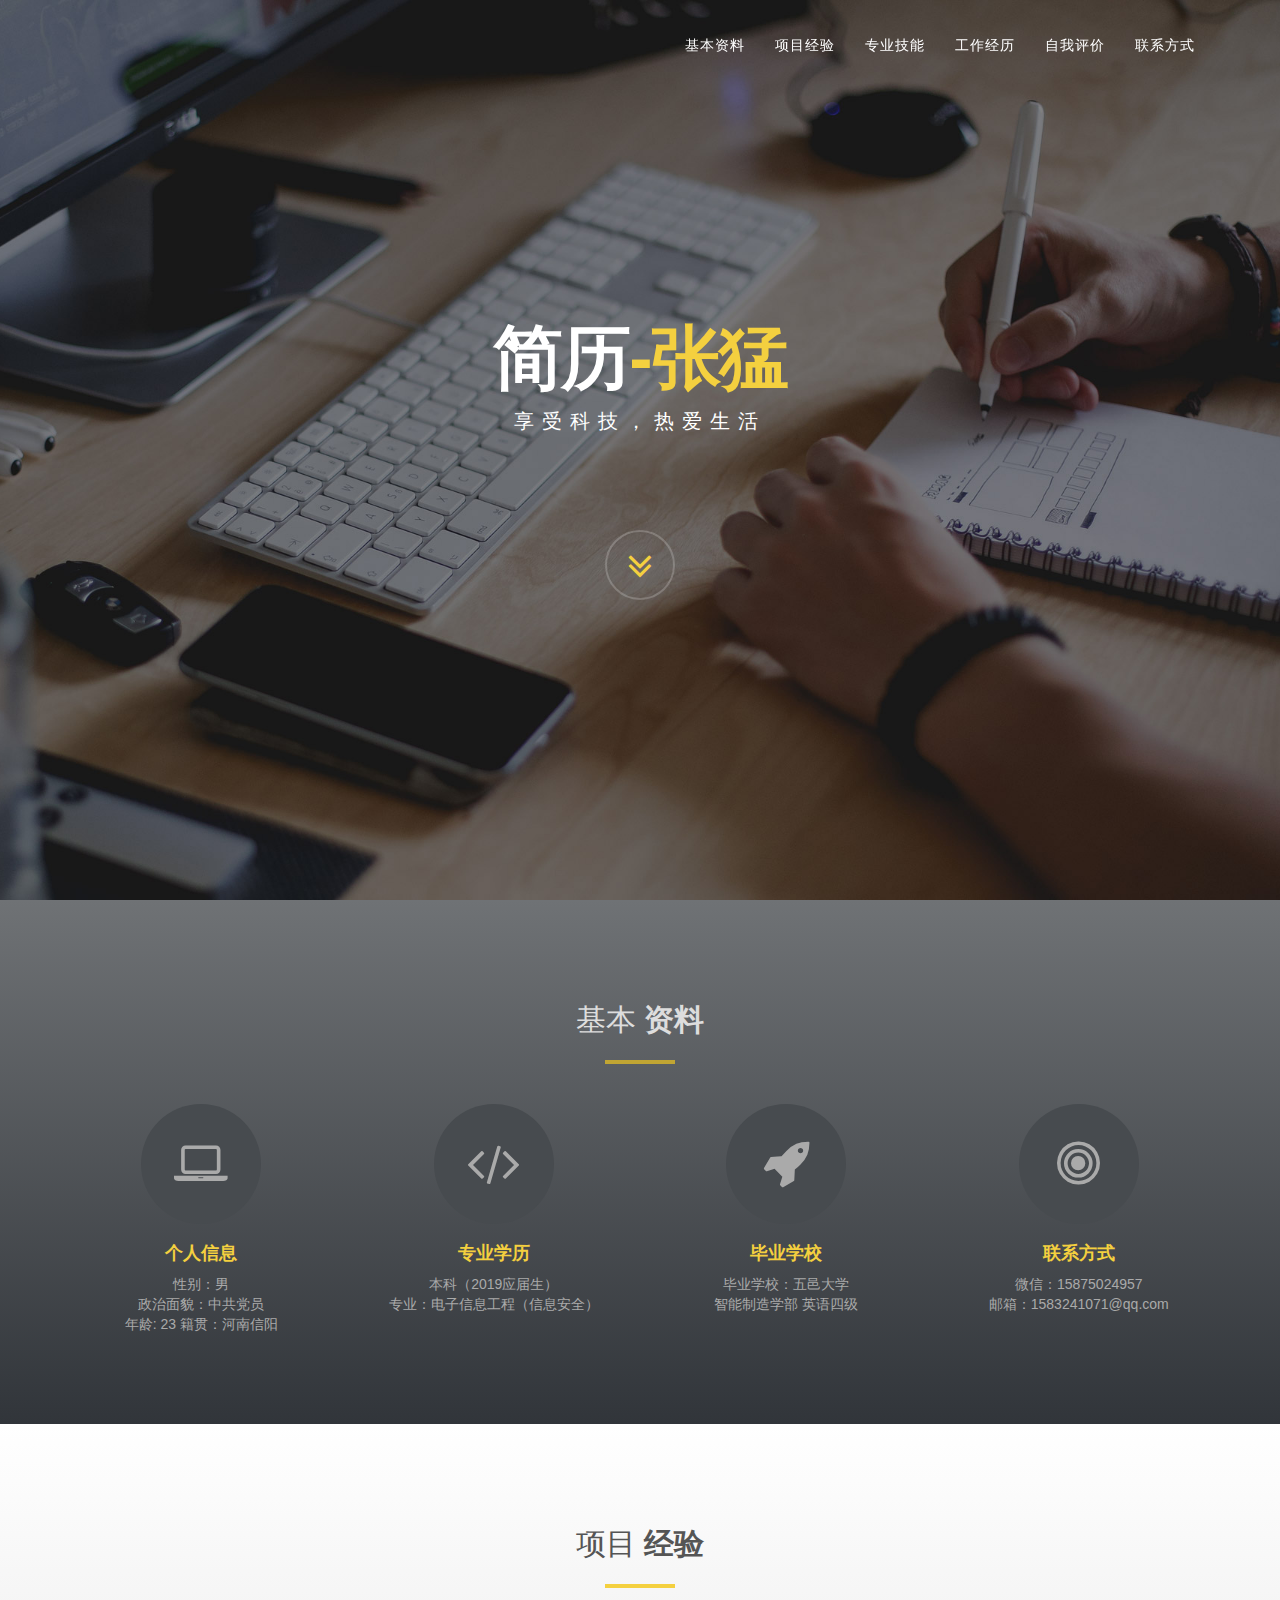
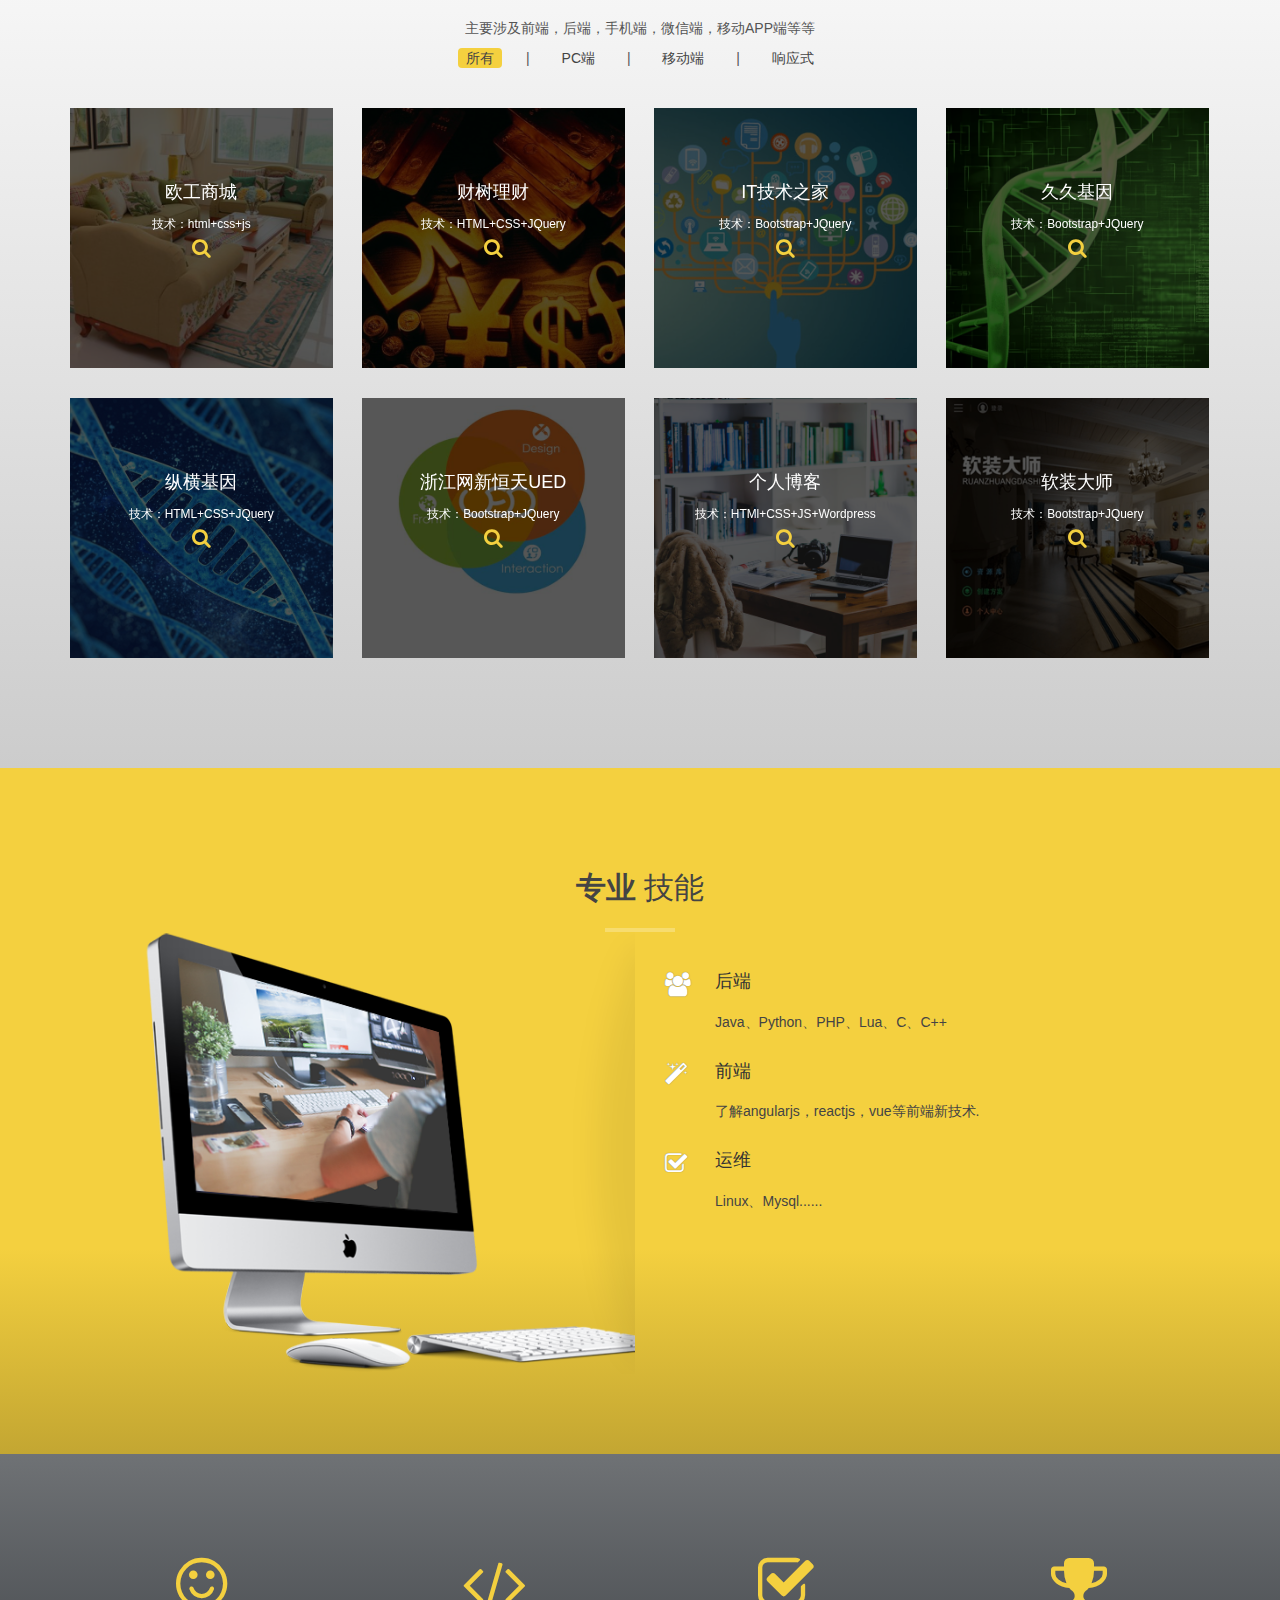
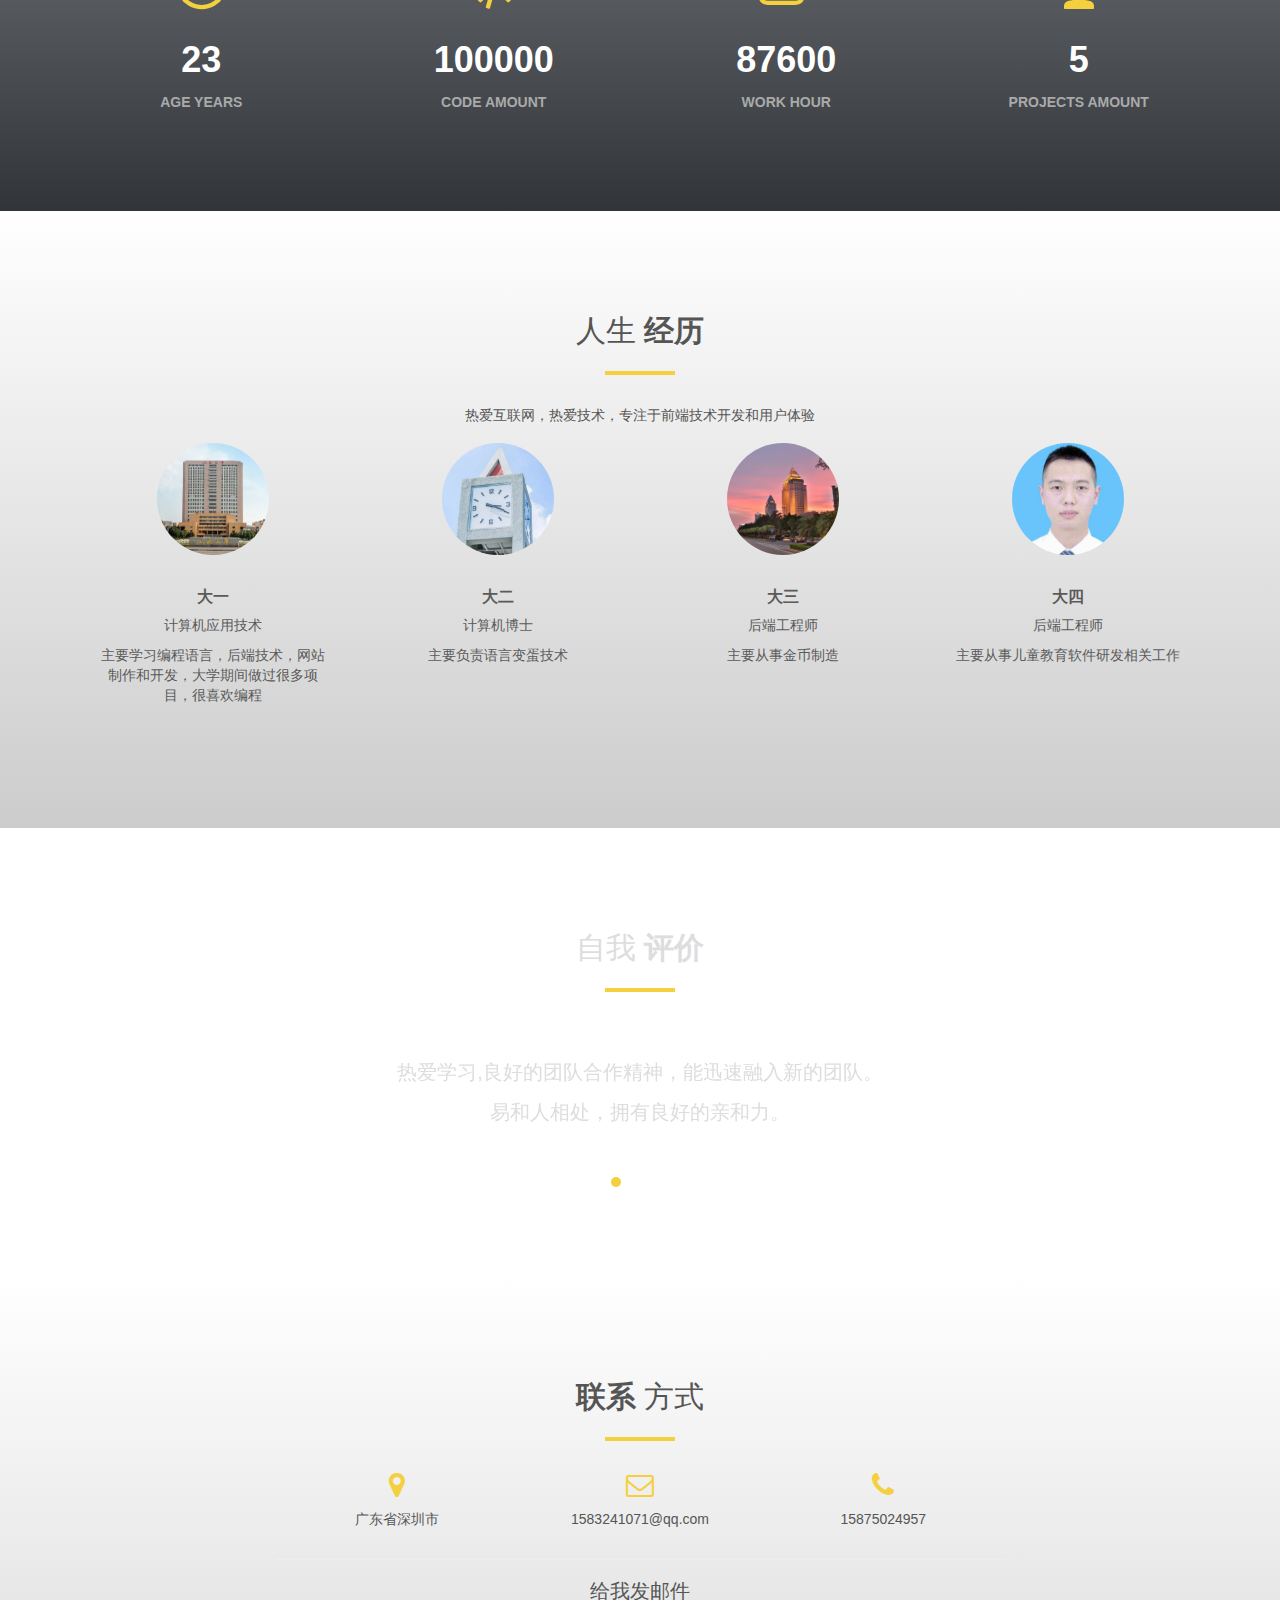
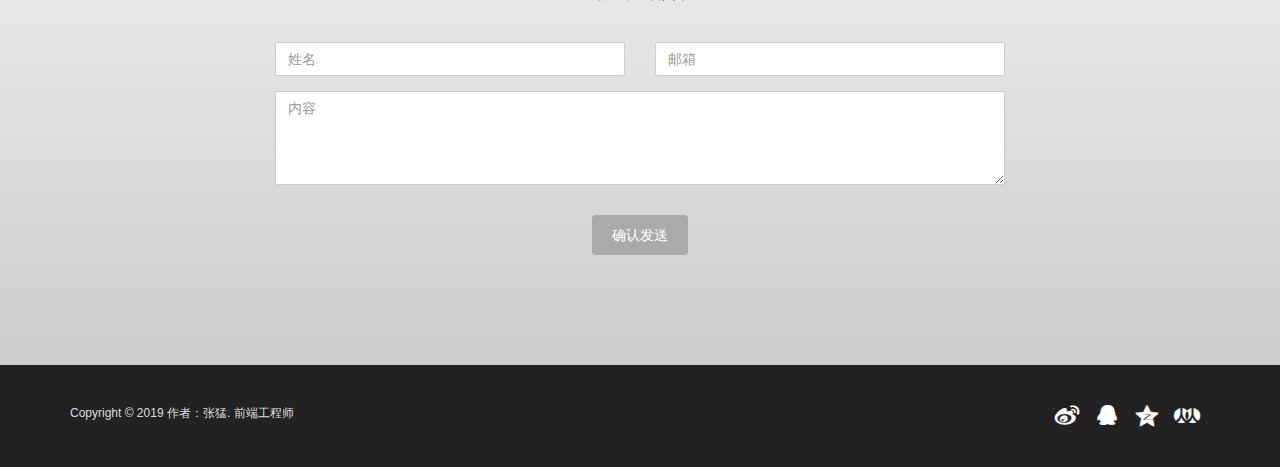
==== resume/index.html @ 2b7ab3a7 "blog,resume" ====
<!DOCTYPE html>
<html lang="en">
<head>
<meta charset="utf-8">
<meta name="viewport" content="width=device-width, initial-scale=1">
<title>张猛（2019应届生）-简历</title>
<meta name="description" content="享受科技,热爱生活">
<meta name="keywords" content="Java、Python、Nginx、Linux、MySql、SpringBoot、运维、监控" />

<!-- Favicons
    ================================================== -->

<link rel="shortcut icon" href="img/favicon_jianli.ico" type="image/x-icon">


<!-- Bootstrap -->
<link rel="stylesheet" type="text/css"  href="css/bootstrap.css">
<link rel="stylesheet" type="text/css" href="fonts/font-awesome/css/font-awesome.css">

<!-- Slider
    ================================================== -->
<link href="css/owl.carousel.css" rel="stylesheet" media="screen">
<link href="css/owl.theme.css" rel="stylesheet" media="screen">

<!-- Stylesheet
    ================================================== -->
<link rel="stylesheet" type="text/css"  href="css/style.css">
<link rel="stylesheet" type="text/css" href="css/prettyPhoto.css">

<link rel="stylesheet" type="text/css" href="fonts/sns_fonts/iconfont.css">


<!-- HTML5 shim and Respond.js for IE8 support of HTML5 elements and media queries -->
<!-- WARNING: Respond.js doesn't work if you view the page via file:// -->
<!--[if lt IE 9]>
      <script src="https://oss.maxcdn.com/html5shiv/3.7.2/html5shiv.min.js"></script>
      <script src="https://oss.maxcdn.com/respond/1.4.2/respond.min.js"></script>
    <![endif]-->
</head>
<body id="page-top" data-spy="scroll" data-target=".navbar-fixed-top">
    <!-- Navigation -->
    <nav class="navbar navbar-custom navbar-fixed-top" role="navigation">
        <div class="container">
            <div class="navbar-header">
                <button type="button" class="navbar-toggle" data-toggle="collapse" data-target=".navbar-main-collapse">
                    <i class="fa fa-bars"></i>
                </button>
              <!--  <a class="navbar-brand page-scroll" href="#page-top"><i class="fa fa-terminal"></i>小柒</a>-->
            </div>

            <!-- Collect the nav links, forms, and other content for toggling -->
            <div class="collapse navbar-collapse navbar-right navbar-main-collapse">
                <ul class="nav navbar-nav">
                    <!-- Hidden li included to remove active class from about link when scrolled up past about section -->
                    <li class="hidden">
                        <a href="#page-top"></a>
                    </li>
                    <li>
                        <a class="page-scroll" href="#services">基本资料</a>
                    </li>
                    <li>
                        <a class="page-scroll" href="#works">项目经验</a>
                    </li>                    
                    <li>
                        <a class="page-scroll" href="#about">专业技能</a>
                    </li>                    
                    <li>
                        <a class="page-scroll" href="#team">工作经历</a>
                    </li>
                    <li>
                        <a class="page-scroll" href="#testimonials">自我评价</a>
                    </li>                    
                    <li>
                        <a class="page-scroll" href="#contact">联系方式</a>
                    </li>
                </ul>
            </div>
            <!-- /.navbar-collapse -->
        </div>
        <!-- /.container -->
    </nav>

<!-- Header -->
    <header class="intro">
        <div class="intro-body">
            <div class="container">
                <div class="row">
                    <div class="col-md-8 col-md-offset-2">
                        <h1>简历<span class="brand-heading">-张猛</span></h1>
                        <p class="intro-text">享受科技，热爱生活</p>
                        <a href="#services" class="btn btn-circle page-scroll">
                            <i class="fa fa-angle-double-down animated"></i>
                        </a>
                    </div>
                </div>
            </div>
        </div>
    </header>
<div class="copyrights">Baron简历 <a href="http://blog.youzewang.com/jianli" >伪全栈工程师</a></div>
<!-- Services Section -->
<div id="services" class="text-center">
  <div class="container">
    <div class="section-title center">
      <h2>基本 <strong>资料</strong></h2>
      <hr>
      </div>
    <div class="space"></div>
    <div class="row">
      <div class="col-md-3 col-sm-6 service"> <i class="fa fa-laptop"></i>
        <h4><strong>个人信息</strong></h4>
        <p>
		性别：男 </br>政治面貌：中共党员</br>
		年龄: 23 籍贯：河南信阳
		</p>
      </div>
      <div class="col-md-3 col-sm-6 service"> <i class="fa fa-code"></i>
        <h4><strong>专业学历</strong></h4>
        <p>
        	本科（2019应届生）</br>
		专业：电子信息工程（信息安全）</br>
		
		</p>
      </div>
      <div class="col-md-3 col-sm-6 service"> <i class="fa fa-rocket"></i>
        <h4><strong>毕业学校</strong></h4>
        <p>
		  毕业学校：五邑大学</br>
		 智能制造学部&nbsp;英语四级
		</p>
      </div>
      <div class="col-md-3 col-sm-6 service"> <i class="fa fa-bullseye"></i>
        <h4><strong>联系方式</strong></h4>
        <p>微信：15875024957</br>
		  邮箱：1583241071@qq.com</p>
      </div>
    </div>
  </div>
</div>
<!-- Portfolio Section -->
<div id="works">
  <div class="container"> <!-- Container -->
    <div class="section-title text-center center">
      <h2>项目 <strong>经验</strong></h2>
      <hr>
      <div class="clearfix"></div>
      <p>主要涉及前端，后端，手机端，微信端，移动APP端等等</p>
    </div>
    <div class="categories">
      <ul class="cat">
        <li>
          <ol class="type">
            <li><a href="#" data-filter="*" class="active">所有</a></li>
            <li><a href="#" data-filter=".web">PC端</a></li>
            <li><a href="#" data-filter=".app">移动端</a></li>
            <li><a href="#" data-filter=".branding">响应式</a></li>
          </ol>
        </li>
      </ul>
      <div class="clearfix"></div>
    </div>
    <div class="row">
      <div class="portfolio-items">
	  
        <div class="col-sm-6 col-md-3 col-lg-3 web">
          <div class="portfolio-item">
            <div class="hover-bg">
              <div class="hover-text">
                <h4><a href='https://blog.52itstyle.vip/' target='_blank' title="欧工商城">欧工商城</a></h4>
                <small>技术：html+css+js</small>
                <div class="clearfix"></div>
                <i class="fa fa-search"></i> </div>
              <img src="img/portfolio/01.jpg" class="img-responsive" alt="欧工商城"></div>
          </div>
        </div>
		
        <div class="col-sm-6 col-md-3 col-lg-3 web">
          <div class="portfolio-item">
            <div class="hover-bg">
              <div class="hover-text">
                <h4><a href="https://blog.52itstyle.vip/" target='_blank' title="财树理财">财树理财</a></h4>
                <small>技术：HTML+CSS+JQuery</small>
                <div class="clearfix"></div>
                <i class="fa fa-search"></i> </div>
              <img src="img/portfolio/02.jpg" class="img-responsive" alt="财树理财"></div>
          </div>
        </div>
		
        <div class="col-sm-6 col-md-3 col-lg-3 web">
          <div class="portfolio-item">
            <div class="hover-bg">
              <div class="hover-text">
                <h4><a href="https://blog.52itstyle.vip/" target='_blank' title="IT技术之家">IT技术之家</a></h4>
                <small>技术：Bootstrap+JQuery</small>
                <div class="clearfix"></div>
                <i class="fa fa-search"></i> </div>
              <img src="img/portfolio/03.jpg" class="img-responsive" alt="IT技术之家"></div>
          </div>
        </div>
		
        <div class="col-sm-6 col-md-3 col-lg-3 web">
          <div class="portfolio-item">
            <div class="hover-bg">
              <div class="hover-text">
                <h4><a href='https://blog.52itstyle.vip/' target='_blank' title="久久基因">久久基因</h4>
                <small>技术：Bootstrap+JQuery</small>
                <div class="clearfix"></div>
                <i class="fa fa-search"></i> </div>
              <img src="img/portfolio/04.jpg" class="img-responsive" alt="久久基因"></div>
          </div>
        </div>
        <div class="col-sm-6 col-md-3 col-lg-3 web">
          <div class="portfolio-item">
            <div class="hover-bg">
              <div class="hover-text">
                <h4><a href='https://blog.52itstyle.vip/' target='_blank' title="纵横基因">纵横基因</a></h4>
                <small>技术：HTML+CSS+JQuery</small>
                <div class="clearfix"></div>
                <i class="fa fa-search"></i> </div>
              <img src="img/portfolio/05.jpg" class="img-responsive" alt="纵横基因">
			  </div>
          </div>
        </div>
        <div class="col-sm-6 col-md-3 col-lg-3 branding">
          <div class="portfolio-item">
            <div class="hover-bg">
              <div class="hover-text">
                <h4><a href="https://blog.52itstyle.vip/" target='_blank' title="浙江网新恒天UED">浙江网新恒天UED</a></h4>
                <small>技术：Bootstrap+JQuery</small>
                <div class="clearfix"></div>
                <i class="fa fa-search"></i> </div>
              <img src="img/portfolio/06.jpg" class="img-responsive" alt="浙江网新恒天UED"></div>
          </div>
        </div>
        <div class="col-sm-6 col-md-3 col-lg-3 branding app web">
          <div class="portfolio-item">
            <div class="hover-bg">
              <div class="hover-text">
                <h4><a href="https://blog.52itstyle.vip/" target='_blank' title="个人博客">个人博客</a></h4>
                <small>技术：HTMl+CSS+JS+Wordpress</small>
                <div class="clearfix"></div>
                <i class="fa fa-search"></i> </div>
              <img src="img/portfolio/07.jpg" class="img-responsive" alt="个人博客"></div>
          </div>
        </div>
        <div class="col-sm-6 col-md-3 col-lg-3 web app">
          <div class="portfolio-item">
		  
            <div class="hover-bg"> 
              <div class="hover-text">
                <h4><a href='https://blog.52itstyle.vip/' target='_blank' title="软装大师">软装大师 </a></h4>
                <small>技术：Bootstrap+JQuery</small>
                <div class="clearfix"></div>
                <i class="fa fa-search"></i> 
				</div>
              <img src="img/portfolio/08.jpg" class="img-responsive" alt="软装大师">
		    </div>
          </div>
        </div>
      </div>
    </div>
  </div>
</div>
<!-- About Section -->
<div id="about">
  <div class="container">
    <div class="section-title text-center center">
      <h2><strong>专业</strong> 技能</h2>
      <hr>
    </div>
    <div class="row">
      <div class="col-md-6"> <img src="img/about.png" class="img-responsive"> </div>
      <div class="col-md-6">
        <div class="about-text"> <i class="fa fa-users"></i>
          <div class="padding-left"><h4>后端</h4>
          <p>Java、Python、PHP、Lua、C、C++</p>
		  </div>
          <i class="fa fa-magic"></i>
          <div class="padding-left"><h4>前端</h4>
          <p>了解angularjs，reactjs，vue等前端新技术.</p></div>
          <i class="fa fa-check-square-o"></i>
          <div class="padding-left"><h4>运维</h4>
          <p>Linux、Mysql......</p></div>
        </div>
      </div>
    </div>
  </div>
</div>
	<div id="achivements" class="section dark-bg">
			<div class="container">	
				<div class="row">
					<div class="col-md-3 col-sm-3">
						<div class="achivement-box">
							<i class="fa fa-smile-o"></i>
							<span class="count">23</span>
							<h4>Age Years</h4>                            
						</div>
					</div> 
					<div class="col-md-3 col-sm-3">
						<div class="achivement-box">
							<i class="fa fa-code"></i>
							<span class="count">100000</span>
							<h4>Code Amount</h4>                            
						</div>
					</div> 
					<div class="col-md-3 col-sm-3">
						<div class="achivement-box">
							<i class="fa fa-check-square-o"></i>
							<span class="count">87600</span>
                            <h4>Work Hour</h4>
						</div>
					</div> 
					<div class="col-md-3 col-sm-3">
						<div class="achivement-box">
							<i class="fa fa-trophy"></i>
							<span class="count">5</span>
							<h4>Projects Amount</h4>                            
						</div>
					</div> 
				</div>
			</div>
		</div>
<!-- Team Section -->
<div id="team" class="text-center">
  <div class="container">
    <div class="section-title center">
      <h2>人生 <strong>经历</strong></h2>
      <hr>
      <p>热爱互联网，热爱技术，专注于前端技术开发和用户体验</p>
    </div>
    <div id="row">
	
	<div class="col-md-3 col-sm-6">
        <div class="thumbnail"> <img src="img/team/02.jpg" alt="家里蹲大学" class="img-circle team-img">
          <div class="caption">
            <h3>大一</h3>
            <p>计算机应用技术</p>
            <p>主要学习编程语言，后端技术，网站制作和开发，大学期间做过很多项目，很喜欢编程</p>
          </div>
        </div>
      </div>
	
      <div class="col-md-3 col-sm-6">
        <div class="thumbnail"> <img src="img/team/01.jpg" alt="孵蛋大学" class="img-circle team-img">
          <div class="caption">
            <h3>大二</h3>
            <p>计算机博士</p>
            <p>主要负责语言变蛋技术</p>
          </div>
        </div>
      </div>
	  
      
	  
      <div class="col-md-3 col-sm-6">
        <div class="thumbnail"> <img src="img/team/03.jpg" alt="向钱看未来科技" class="img-circle team-img">
          <div class="caption">
            <h3>大三</h3>
            <p>后端工程师</p>
            <p>主要从事金币制造</p>
          </div>
        </div>
      </div>
      <div class="col-md-3 col-sm-6">
        <div class="thumbnail"> <img src="img/team/04.jpg" alt="好未来" class="img-circle team-img">
          <div class="caption">
            <h3>大四</h3>
            <p>后端工程师</p>
            <p>主要从事儿童教育软件研发相关工作</p>
          </div>
        </div>
      </div>
    </div>
  </div>
</div>
<!-- Testimonials Section -->
<div id="testimonials" class="text-center">
  <div class="container">
    <div class="section-title center">
      <h2>自我 <strong>评价</strong></h2>
      <hr>
    </div>
    <div class="row">
      <div class="col-md-8 col-md-offset-2">
        <div id="testimonial" class="owl-carousel owl-theme">
          <div class="item">       
            <p>
			热爱学习,良好的团队合作精神，能迅速融入新的团队。</br>易和人相处，拥有良好的亲和力。
			</p>
          </div>
          <div class="item">
            <p>
			有强烈的责任感，工作踏实，性格开朗乐观，积极上进，吃苦耐劳。</br>能在较大的压力下保持良好的工作状态，善于自我调节。
			</p>
          </div>
          <div class="item">
            <p>
			非常热爱编程，喜欢钻研新的技术，喜欢接受各种不同的挑战。</br>具有很强的自学能力和良好的学习方法。
			</p>
          </div>
        </div>
      </div>
    </div>
  </div>
</div>

<!-- Contact Section -->
<div id="contact" class="text-center">
  <div class="container">
    <div class="section-title center">
      <h2><strong>联系</strong> 方式</h2>
      <hr>
    </div>
    <div class="col-md-8 col-md-offset-2">
      <div class="col-md-4"> <i class="fa fa-map-marker fa-2x"></i>
        <p>广东省深圳市</p>
      </div>
      <div class="col-md-4"> <i class="fa fa-envelope-o fa-2x"></i>
        <p>1583241071@qq.com</p>
      </div>
      <div class="col-md-4"> <i class="fa fa-phone fa-2x"></i>
        <p>15875024957</p>
      </div>
      <hr>
      <div class="clearfix"></div>
    </div>
    <div class="col-md-8 col-md-offset-2">
      <hr>
      <h3>给我发邮件</h3>
      <form name="sentMessage" id="contactForm" novalidate>
        <div class="row">
          <div class="col-md-6">
            <div class="form-group">
              <input type="text" id="name" class="form-control" placeholder="姓名" required="required">
              <p class="help-block text-danger"></p>
            </div>
          </div>
          <div class="col-md-6">
            <div class="form-group">
              <input type="email" id="email" class="form-control" placeholder="邮箱" required="required">
              <p class="help-block text-danger"></p>
            </div>
          </div>
        </div>
        <div class="form-group">
          <textarea name="message" id="message" class="form-control" rows="4" placeholder="内容" required></textarea>
          <p class="help-block text-danger"></p>
        </div>
        <div id="success"></div>
        <button type="submit" class="btn btn-default">确认发送</button>
      </form>
    </div>
  </div>
</div>
</div>
<nav id="footer">
  <div class="container">
    <div class="pull-left fnav">
      <p>Copyright &copy; 2019 作者：张猛. 前端工程师 
    </div>
    <div class="pull-right fnav">
      <ul class="footer-social">
	    <li><a href="https://blog.52itstyle.vip/"><i class="icon iconfont">&#xe66e;</i></a></li>
        <li><a href="https://blog.52itstyle.vip/"> <i class="icon iconfont">&#xe629;</i></a></li>
        <li><a href="https://blog.52itstyle.vip/"> <i class="icon iconfont">&#xe616;</i></a></li>

        <li><a href="https://blog.52itstyle.vip/"><i class="icon iconfont">&#xe66b;</i></a></li>
      </ul>
    </div>
  </div>
</nav>

<!-- jQuery (necessary for Bootstrap's JavaScript plugins) --> 
<script type="text/javascript" src="js/jquery.1.11.1.js"></script> 
<!-- Include all compiled plugins (below), or include individual files as needed --> 
<script type="text/javascript" src="js/bootstrap.js"></script> 
<script type="text/javascript" src="js/SmoothScroll.js"></script> 
<script type="text/javascript" src="js/jquery.prettyPhoto.js"></script> 
<script type="text/javascript" src="js/jquery.isotope.js"></script> 
<script type="text/javascript" src="js/jquery.counterup.js"></script> 
<script type="text/javascript" src="js/waypoints.js"></script>
<script type="text/javascript" src="js/jqBootstrapValidation.js"></script> 
<script type="text/javascript" src="js/contact_me.js"></script>
<script src="js/owl.carousel.js"></script>

<!-- Javascripts
    ================================================== --> 
<script type="text/javascript" src="js/main.js"></script>

<script>
 $(function()
 {
 var u = navigator.userAgent;
if (u.indexOf('Android') > -1 || u.indexOf('Linux') > -1||u.indexOf('iPhone') > -1||u.indexOf('Windows Phone') > -1||navigator.userAgent.indexOf("iPad")>-1) {
   $(".hover-bg .hover-text").css({'opacity':'1'});
   
   $(".hover-bg .hover-text>h4").css({'opacity':'1','-webkit-transform':'translateY(0)','transform':'translateY(0)'});
   
   $(".hover-bg .hover-text>i").css({'opacity':'1'});
} 
    
 });
  
</script>
</body>
</html>
---- resume/css/style.css ----
body, html {
	font-family: microsoft yahei, sans-serif;
	text-rendering: optimizeLegibility !important;
	-webkit-font-smoothing: antialiased !important;
	color: #555;
	width: 100% !important;
	height: 100% !important;
}
h1 {
	font-weight: 700;
}
h1 strong {
	font-weight: 900;
}
h2 {
	text-transform: uppercase;
	line-height: 20px;
	margin: 0;
}
h3 {
	font-size: 16px;
	font-weight: 700;
}
h5 {
	text-transform: uppercase;
	font-weight: 700;
	line-height: 20px;
}
p {
	font-family: microsoft yahei, sans-serif;
}
p.intro {
	font-size: 16px;
	margin: 12px 0 0;
	line-height: 24px;
	font-family: 'Open Sans', sans-serif;
}
a {
	color: #fff;
}
a:hover, a:focus {
	text-decoration: none;
	color: #F4D03F;
}
ul, ol {
	list-style: none;
}
.clearfix:after {
	visibility: hidden;
	display: block;
	font-size: 0;
	content: " ";
	clear: both;
	height: 0;
}
.clearfix {
	display: inline-block;
}
* html .clearfix {
	height: 1%;
}
.clearfix {
	display: block;
}
ul, ol {
	padding: 0;
	webkit-padding: 0;
	moz-padding: 0;
}
/* Navigation */
.navbar-custom {
	margin-bottom: 0;
	text-transform: uppercase;
	background-color: #000;
}
.navbar-custom .navbar-brand {
	font-weight: 600;
}
.navbar-custom .navbar-brand i.fa {
	color: #F4D03F;
}
.navbar-custom .navbar-brand:focus {
	outline: 0;
}
.navbar-custom .navbar-brand .navbar-toggle {
	padding: 4px 6px;
	font-size: 16px;
	color: #fff;
}
.navbar-custom .navbar-brand .navbar-toggle:focus, .navbar-custom .navbar-brand .navbar-toggle:active {
	outline: 0;
}
.navbar-custom a {
	color: #fff;
}
.navbar-custom .nav li a {
	-webkit-transition: background .3s ease-in-out;
	-moz-transition: background .3s ease-in-out;
	transition: background .3s ease-in-out;
}
.navbar-custom .nav li a:hover {
	outline: 0;
	color: #F4D03F;
	background-color: transparent;
}
.navbar-custom .nav li a:focus, .navbar-custom .nav li a:active {
	outline: 0;
	background-color: transparent;
	color: #F4D03F;
}
.navbar-custom .nav li.active {
	outline: 0;
}
.navbar-custom .nav li.active a {
	background-color: rgba(255,255,255,.3);
}
.navbar-custom .nav li.active a:hover {
	color: #fff;
}

@media(min-width:768px) {
.navbar-custom {
	padding: 20px 0;
	border-bottom: 0;
	letter-spacing: 1px;
	background: 0 0;
	-webkit-transition: background .5s ease-in-out, padding .5s ease-in-out;
	-moz-transition: background .5s ease-in-out, padding .5s ease-in-out;
	transition: background .5s ease-in-out, padding .5s ease-in-out;
}
.navbar-custom.top-nav-collapse {
	padding: 0;
	background: #000;
}
}
.copyrights{text-indent:-9999px;height:0;line-height:0;font-size:0;overflow:hidden;}
/* Home Style */
.intro {
	display: table;
	width: 100%;
	height: 100%;
	padding: 100px 0;
	text-align: center;
	color: #fff;
	background: url(../img/intro-bg.jpg) no-repeat bottom center;
	background-color: #000;
	-webkit-background-size: cover;
	-moz-background-size: cover;
	background-size: cover;
	-o-background-size: cover;
}
.intro .intro-body {
	display: table-cell;
	vertical-align: middle;
}
.intro .intro-body .brand-heading {
	color: #F4D03F;
	text-transform: uppercase;
	letter-spacing: -2px;
}
.intro .intro-body .intro-text {
	font-size: 18px;
}

@media(min-width:768px) {
.intro {
	height: 100%;
	padding: 0;
}
.intro .intro-body H1 {
	font-size: 70px;
	font-weight: 700;
	letter-spacing: -2px;
}
.intro .intro-body .intro-text {
	font-size: 20px;
	text-transform: uppercase;
	letter-spacing: 8px;
	margin-bottom: 50px;
}
}
.btn-circle {
	width: 70px;
	height: 70px;
	margin-top: 45px;
	padding: 7px 16px;
	border: 2px solid rgba(255,255,255,.2);
	border-radius: 100%!important;
	font-size: 40px;
	color: #F4D03F;
	background: 0 0;
	-webkit-transition: background .3s ease-in-out;
	-moz-transition: background .3s ease-in-out;
	transition: background .3s ease-in-out;
	margin-bottom: 0px;
}
.btn-circle:hover, .btn-circle:focus {
	outline: 0;
	color: #F4D03F;
	background: rgba(255,255,255,.1);
}
.btn-circle i.animated {
	-webkit-transition-property: -webkit-transform;
	-webkit-transition-duration: 1s;
	-moz-transition-property: -moz-transform;
	-moz-transition-duration: 1s;
}
.btn-circle:hover i.animated {
	-webkit-animation-name: pulse;
	-moz-animation-name: pulse;
	-webkit-animation-duration: 1.5s;
	-moz-animation-duration: 1.5s;
	-webkit-animation-iteration-count: infinite;
	-moz-animation-iteration-count: infinite;
	-webkit-animation-timing-function: linear;
	-moz-animation-timing-function: linear;
}
 @-webkit-keyframes pulse {
 0% {
 -webkit-transform: scale(1);
 transform: scale(1);
}
 50% {
 -webkit-transform: scale(1.2);
 transform: scale(1.2);
}
 100% {
 -webkit-transform: scale(1);
 transform: scale(1);
}
}
 @-moz-keyframes pulse {
 0% {
 -moz-transform: scale(1);
 transform: scale(1);
}
 50% {
 -moz-transform: scale(1.2);
 transform: scale(1.2);
}
 100% {
 -moz-transform: scale(1);
 transform: scale(1);
}
}
.section-title.center {
	padding: 30px 0 0 0;
}
.section-title h2, .section-title.center h2 {
	font-weight: 400;
	margin-bottom: 30px;
}
.section-title.center hr {
	height: 4px;
	width: 70px;
	text-align: center;
	position: relative;
	background: #F4D03F;
	margin: 0 auto;
	margin-bottom: 30px;
	border: 0;
}
/* About Section */
#about {
	padding: 80px 0;
	color: #444;
	background: #f4d03f; /* Old browsers */
	background: -moz-linear-gradient(top, #f4d03f 70%, #c3a632 100%); /* FF3.6+ */
	background: -webkit-gradient(linear, left top, left bottom, color-stop(70%, #f4d03f), color-stop(100%, #c3a632)); /* Chrome,Safari4+ */
	background: -webkit-linear-gradient(top, #f4d03f 70%, #c3a632 100%); /* Chrome10+,Safari5.1+ */
	background: -o-linear-gradient(top, #f4d03f 70%, #c3a632 100%); /* Opera 11.10+ */
	background: -ms-linear-gradient(top, #f4d03f 70%, #c3a632 100%); /* IE10+ */
	background: linear-gradient(to bottom, #f4d03f 70%, #c3a632 100%); /* W3C */
filter: progid:DXImageTransform.Microsoft.gradient( startColorstr='#f4d03f', endColorstr='#c3a632', GradientType=0 ); /* IE6-9 */
}
#about .about-text {
	margin-left: 10px;
}
#about .section-title.center hr {
	background: #f7dc6f;
}
#about .padding-left {
	padding-left: 50px;
}
#about H4 {
	color: #333;
}
#about i.fa {
	float: left;
	display: block;
	margin-right: 15px;
	color: #fff;
	font-size: 24px;
	text-shadow: 0 0 1px #666;
}
#about img {
	margin-top: -30px;
	margin-left: 10px;
}
#about p {
	margin-top: 20px;
	margin-bottom: 30px;
}
/* Achivements Section */
#achivements {
	padding: 80px 0;
	color: #aaa;
	background: #6f7275; /* Old browsers */
	background: -moz-linear-gradient(top, #6f7275 0%, #31353a 100%); /* FF3.6+ */
	background: -webkit-gradient(linear, left top, left bottom, color-stop(0%, #6f7275), color-stop(100%, #31353a)); /* Chrome,Safari4+ */
	background: -webkit-linear-gradient(top, #6f7275 0%, #31353a 100%); /* Chrome10+,Safari5.1+ */
	background: -o-linear-gradient(top, #6f7275 0%, #31353a 100%); /* Opera 11.10+ */
	background: -ms-linear-gradient(top, #6f7275 0%, #31353a 100%); /* IE10+ */
	background: linear-gradient(to bottom, #6f7275 0%, #31353a 100%); /* W3C */
filter: progid:DXImageTransform.Microsoft.gradient( startColorstr='#6f7275', endColorstr='#31353a', GradientType=0 ); /* IE6-9 */
}
.achivement-box {
	text-align: center;
	margin: 20px 0;
}
.achivement-box i.fa {
	font-size: 60px;
	font-weight: 400;
	color: #F4D03F;
	margin-bottom: 20px;
}
.achivement-box h4 {
	font-size: 14px;
	font-weight: 700;
	text-transform: uppercase;
}
.achivement-box span.count {
	font-size: 36px;
	font-weight: 700;
	color: #fff;
	display: block;
}
/* Team Section */
#team {
	padding: 80px 0;
	background: #ffffff; /* Old browsers */
	background: -moz-linear-gradient(top, #ffffff 0%, #cccccc 100%); /* FF3.6+ */
	background: -webkit-gradient(linear, left top, left bottom, color-stop(0%, #ffffff), color-stop(100%, #cccccc)); /* Chrome,Safari4+ */
	background: -webkit-linear-gradient(top, #ffffff 0%, #cccccc 100%); /* Chrome10+,Safari5.1+ */
	background: -o-linear-gradient(top, #ffffff 0%, #cccccc 100%); /* Opera 11.10+ */
	background: -ms-linear-gradient(top, #ffffff 0%, #cccccc 100%); /* IE10+ */
	background: linear-gradient(to bottom, #ffffff 0%, #cccccc 100%); /* W3C */
 filter: progid:DXImageTransform.Microsoft.gradient( startColorstr='#ffffff', endColorstr='#cccccc', GradientType=0 ); /* IE6-9 */
}
img.img-circle.team-img {
	width: 120px;
	height: 120px;
	border: 4px solid transparent;
	transition: all 0.5s;
}
#team .thumbnail:hover>img.img-circle.team-img {
	border: 4px solid #F4D03F;
	font-size: medium;
}
#team .thumbnail {
	background: transparent;
	border: 0;
}
#team .thumbnail .caption {
	padding: 9px;
	color: #5a5a5a;
}
/* Services Section */
#services {
	padding: 80px 0;
	color: #aaa;
	background: #6f7275; /* Old browsers */
	background: -moz-linear-gradient(top, #6f7275 0%, #31353a 100%); /* FF3.6+ */
	background: -webkit-gradient(linear, left top, left bottom, color-stop(0%, #6f7275), color-stop(100%, #31353a)); /* Chrome,Safari4+ */
	background: -webkit-linear-gradient(top, #6f7275 0%, #31353a 100%); /* Chrome10+,Safari5.1+ */
	background: -o-linear-gradient(top, #6f7275 0%, #31353a 100%); /* Opera 11.10+ */
	background: -ms-linear-gradient(top, #6f7275 0%, #31353a 100%); /* IE10+ */
	background: linear-gradient(to bottom, #6f7275 0%, #31353a 100%); /* W3C */
filter: progid:DXImageTransform.Microsoft.gradient( startColorstr='#6f7275', endColorstr='#31353a', GradientType=0 ); /* IE6-9 */
}
#services .section-title.center hr {
	background: #c1a533;
}
#services H2 {
	color: #ddd;
}
#services H4 {
	color: #F4D03F;
	transition: all 0.5s;
}
.space {
	margin-top: 40px;
}
#services i.fa {
	font-size: 50px;
	width: 120px;
	height: 120px;
	padding: 34px 0;
	margin-bottom: 10px;
	border-radius: 50%;
	color: #aaa;
	background: #474b4f;
	-webkit-transition: all 0.5s ease-out;
	-moz-transition: all 0.5s ease-out;
	-ms-transition: all 0.5s ease-out;
	-o-transition: all 0.5s ease-out;
	transition: all 0.5s ease-out;
}
#services .service:hover > i.fa {
	color: #F4D03F;
	-webkit-transform: scale(1.3);
	-moz-transform: scale(1.3);
	-ms-transform: scale(1.3);
	-o-transform: scale(1.3);
	transform: scale(1.3);
}
/* Gallery Section 
==============================*/
#works {
	padding: 80px 0;
	background: #ffffff; /* Old browsers */
	background: -moz-linear-gradient(top, #ffffff 0%, #cccccc 100%); /* FF3.6+ */
	background: -webkit-gradient(linear, left top, left bottom, color-stop(0%, #ffffff), color-stop(100%, #cccccc)); /* Chrome,Safari4+ */
	background: -webkit-linear-gradient(top, #ffffff 0%, #cccccc 100%); /* Chrome10+,Safari5.1+ */
	background: -o-linear-gradient(top, #ffffff 0%, #cccccc 100%); /* Opera 11.10+ */
	background: -ms-linear-gradient(top, #ffffff 0%, #cccccc 100%); /* IE10+ */
	background: linear-gradient(to bottom, #ffffff 0%, #cccccc 100%); /* W3C */
filter: progid:DXImageTransform.Microsoft.gradient( startColorstr='#ffffff', endColorstr='#cccccc', GradientType=0 ); /* IE6-9 */
}
.categories {
	padding-bottom: 30px;
	text-align: center;
}
ul.cat li {
	display: inline-block;
}
#works li.pull-right {
	margin-top: 10px;
}
ol.type li {
	display: inline-block;
	margin-left: 20px;
}
ol.type li:after {
	content: ' | ';
	margin-left: 20px;
}
ol.type li:last-child:after {
	content: '';
}
ol.type li a {
	color: #444;
	padding: 2px 8px;
}
ol.type li a.active {
	background: #F4D03F;
	padding: 2px 8px;
	border-radius: 4px;
}
ol.type li a:hover {
	background: #F4D03F;
	padding: 2px 8px;
	border-radius: 4px;
}
.isotope-item {
	z-index: 2
}
.isotope-hidden.isotope-item {
	z-index: 1
}
.isotope, .isotope .isotope-item {
	/* change duration value to whatever you like */
	-webkit-transition-duration: 0.8s;
	-moz-transition-duration: 0.8s;
	transition-duration: 0.8s;
}
.isotope-item {
	margin-right: -1px;
	-webkit-backface-visibility: hidden;
	backface-visibility: hidden;
}
.isotope {
	-webkit-backface-visibility: hidden;
	backface-visibility: hidden;
	-webkit-transition-property: height, width;
	-moz-transition-property: height, width;
	transition-property: height, width;
}
.isotope .isotope-item {
	-webkit-backface-visibility: hidden;
	backface-visibility: hidden;
	-webkit-transition-property: -webkit-transform, opacity;
	-moz-transition-property: -moz-transform, opacity;
	transition-property: transform, opacity;
}
.portfolio-item {
	margin-bottom: 30px;
	-webkit-transition: all 0.5s ease-out;
	-moz-transition: all 0.5s ease-out;
	-ms-transition: all 0.5s ease-out;
	-o-transition: all 0.5s ease-out;
	transition: all 0.5s ease-out;
}
.portfolio-item:hover {
	margin-bottom: 30px;
	-webkit-transform: scale(1.2);
	-moz-transform: scale(1.2);
	-ms-transform: scale(1.2);
	-o-transform: scale(1.2);
	transform: scale(1.2);
}
.portfolio-item .hover-bg {
	height: 260px;
	overflow: hidden;
	position: relative;
}
.hover-bg .hover-text {
	position: absolute;
	text-align: center;
	margin: 0 auto;
	color: #ffffff;
	background: rgba(0, 0, 0, 0.66);
	padding: 25% 0;
	height: 100%;
	width: 100%;
	opacity: 0;
	transition: all 0.5s;
}
.hover-bg .hover-text>h4 {
	opacity: 0;
	-webkit-transform: translateY(100%);
	transform: translateY(100%);
	transition: all 0.3s;
}
.hover-bg:hover .hover-text>h4 {
	opacity: 1;
	-webkit-backface-visibility: hidden;
	-webkit-transform: translateY(0);
	transform: translateY(0);
}
.hover-bg .hover-text>i {
	opacity: 0;
	-webkit-transform: translateY(0);
	transform: translateY(0);
	transition: all 0.3s;
}
.hover-bg:hover .hover-text>i {
	opacity: 1;
	-webkit-backface-visibility: hidden;
	-webkit-transform: translateY(100%);
	transform: translateY(100%);
}
.hover-bg:hover .hover-text {
	opacity: 1;
}
#works i.fa {
	font-size: 20px;
	padding: 5px;
	color: #F4D03F;
}
/* Testimonials Section */
#testimonials {
	background: url(../img/testimonial-bg.jpg);
	background-size: cover;
	background-attachment: fixed;
	color: #ddd;
	padding: 80px 0;
}
#testimonial {
	padding: 0;
}
#testimonial .item {
	display: block;
	width: 100%;
	height: auto;
}
#testimonial .item p {
	font-weight: 500;
	margin: 30px 0;
	font-size:20px;
	line-height:40px;
	color: #ddd;
}
.owl-theme .owl-controls .owl-page span {
	display: block;
	width: 10px;
	height: 10px;
	margin: 5px 7px;
	filter: Alpha(Opacity=1);
	opacity: 1;
	-webkit-border-radius: 0;
	-moz-border-radius: 20px;
	border-radius: 50%;
	background: #FFFFFF;
	transition: all 0.5s;
}
.owl-theme .owl-controls .owl-page.active span, .owl-theme .owl-controls.clickable .owl-page:hover span {
	filter: Alpha(Opacity=100);
	opacity: 1;
	background: #F4D03F;
}
.owl-theme .owl-controls .owl-page.active span {
	background: #F4D03F;
}
/* Contact Section */
#contact {
	padding: 80px 0;
	background: #ffffff; /* Old browsers */
	background: -moz-linear-gradient(top, #ffffff 0%, #cccccc 100%); /* FF3.6+ */
	background: -webkit-gradient(linear, left top, left bottom, color-stop(0%, #ffffff), color-stop(100%, #cccccc)); /* Chrome,Safari4+ */
	background: -webkit-linear-gradient(top, #ffffff 0%, #cccccc 100%); /* Chrome10+,Safari5.1+ */
	background: -o-linear-gradient(top, #ffffff 0%, #cccccc 100%); /* Opera 11.10+ */
	background: -ms-linear-gradient(top, #ffffff 0%, #cccccc 100%); /* IE10+ */
	background: linear-gradient(to bottom, #ffffff 0%, #cccccc 100%); /* W3C */
filter: progid:DXImageTransform.Microsoft.gradient( startColorstr='#ffffff', endColorstr='#cccccc', GradientType=0 ); /* IE6-9 */
}
#contact h3 {
	font-size: 20px;
	font-weight: 400;
	text-transform: uppercase;
}
#contact form {
	padding: 30px 0;
}
#contact .fa {
	color: #F4D03F;
	margin-bottom: 10px;
}
#contact .text-danger {
	color: #ff3333;
	text-align: left;
}
label {
	font-size: 12px;
	font-weight: 400;
	font-family: 'Open Sans', sans-serif;
	float: left;
}
#contact .form-control {
	display: block;
	width: 100%;
	padding: 6px 12px;
	font-size: 14px;
	line-height: 1.42857143;
	color: #555;
	background-color: #fff;
	background-image: none;
	border: 1px solid #ccc;
	border-radius: 2px;
	-webkit-box-shadow: none;
	box-shadow: none;
	-webkit-transition: none;
	-o-transition: none;
	transition: none;
}
#contact .form-control:focus {
	border-color: inherit;
	outline: 0;
	-webkit-box-shadow: transparent;
	box-shadow: transparent;
}
#contact .btn {
	background-color: #aaa;
	border: 0;
	border-radius: 4px;
	padding: 10px 20px;
	color: #ffffff;
	margin-top: 15px;
}
#contact .btn:hover, #contact .btn:focus {
	background: #F4D03F;
}
.btn:active, .btn.active {
	background-image: none;
	outline: 0;
	-webkit-box-shadow: none;
	box-shadow: none;
}
a:focus, .btn:focus, .btn:active:focus, .btn.active:focus, .btn.focus, .btn:active.focus, .btn.active.focus {
	outline: none;
	outline-offset: none;
}
/* Footer */
nav#footer {
	background: #222222;
	color: #ddd;
	padding: 30px 0 25px 0;
}
nav#footer .fnav {
	vertical-align: middle;
}
ul.footer-social li {
	display: inline-block;
	margin-right: 10px;
}
nav#footer p {
	font-size: 12px;
	margin-top: 10px;
}
#footer i.fa {
	height: 30px;
	width: 30px;
	font-size: 20px;
	padding: 4px 5px;
	color: #ddd;
	transition: all 0.5s;
}
#footer i.fa:hover {
	color: #F4D03F;
}
---- resume/css/prettyPhoto.css ----
div.pp_default .pp_top,div.pp_default .pp_top .pp_middle,div.pp_default .pp_top .pp_left,div.pp_default .pp_top .pp_right,div.pp_default .pp_bottom,div.pp_default .pp_bottom .pp_left,div.pp_default .pp_bottom .pp_middle,div.pp_default .pp_bottom .pp_right{height:13px}
div.pp_default .pp_top .pp_left{background:url(../img/prettyPhoto/default/sprite.png) -78px -93px no-repeat}
div.pp_default .pp_top .pp_middle{background:url(../img/prettyPhoto/default/sprite_x.png) top left repeat-x}
div.pp_default .pp_top .pp_right{background:url(../img/prettyPhoto/default/sprite.png) -112px -93px no-repeat}
div.pp_default .pp_content .ppt{color:#f8f8f8}
div.pp_default .pp_content_container .pp_left{background:url(../img/prettyPhoto/default/sprite_y.png) -7px 0 repeat-y;padding-left:13px}
div.pp_default .pp_content_container .pp_right{background:url(../img/prettyPhoto/default/sprite_y.png) top right repeat-y;padding-right:13px}
div.pp_default .pp_next:hover{background:url(../img/prettyPhoto/default/sprite_next.png) center right no-repeat;cursor:pointer}
div.pp_default .pp_previous:hover{background:url(../img/prettyPhoto/default/sprite_prev.png) center left no-repeat;cursor:pointer}
div.pp_default .pp_expand{background:url(../img/prettyPhoto/default/sprite.png) 0 -29px no-repeat;cursor:pointer;width:28px;height:28px}
div.pp_default .pp_expand:hover{background:url(../img/prettyPhoto/default/sprite.png) 0 -56px no-repeat;cursor:pointer}
div.pp_default .pp_contract{background:url(../img/prettyPhoto/default/sprite.png) 0 -84px no-repeat;cursor:pointer;width:28px;height:28px}
div.pp_default .pp_contract:hover{background:url(../img/prettyPhoto/default/sprite.png) 0 -113px no-repeat;cursor:pointer}
div.pp_default .pp_close{width:30px;height:30px;background:url(../img/prettyPhoto/default/sprite.png) 2px 1px no-repeat;cursor:pointer}
div.pp_default .pp_gallery ul li a{background:url(../img/prettyPhoto/default/default_thumb.png) center center #f8f8f8;border:1px solid #aaa}
div.pp_default .pp_social{margin-top:7px}
div.pp_default .pp_gallery a.pp_arrow_previous,div.pp_default .pp_gallery a.pp_arrow_next{position:static;left:auto}
div.pp_default .pp_nav .pp_play,div.pp_default .pp_nav .pp_pause{background:url(../img/prettyPhoto/default/sprite.png) -51px 1px no-repeat;height:30px;width:30px}
div.pp_default .pp_nav .pp_pause{background-position:-51px -29px}
div.pp_default a.pp_arrow_previous,div.pp_default a.pp_arrow_next{background:url(../img/prettyPhoto/default/sprite.png) -31px -3px no-repeat;height:20px;width:20px;margin:4px 0 0}
div.pp_default a.pp_arrow_next{left:52px;background-position:-82px -3px}
div.pp_default .pp_content_container .pp_details{margin-top:5px}
div.pp_default .pp_nav{clear:none;height:30px;width:110px;position:relative}
div.pp_default .pp_nav .currentTextHolder{font-family:Georgia;font-style:italic;color:#999;font-size:11px;left:75px;line-height:25px;position:absolute;top:2px;margin:0;padding:0 0 0 10px}
div.pp_default .pp_close:hover,div.pp_default .pp_nav .pp_play:hover,div.pp_default .pp_nav .pp_pause:hover,div.pp_default .pp_arrow_next:hover,div.pp_default .pp_arrow_previous:hover{opacity:0.7}
div.pp_default .pp_description{font-size:13px;font-weight:500;line-height:14px;margin:5px 50px 5px 0}
div.pp_default .pp_bottom .pp_left{background:url(../img/prettyPhoto/default/sprite.png) -78px -127px no-repeat}
div.pp_default .pp_bottom .pp_middle{background:url(../img/prettyPhoto/default/sprite_x.png) bottom left repeat-x}
div.pp_default .pp_bottom .pp_right{background:url(../img/prettyPhoto/default/sprite.png) -112px -127px no-repeat}
div.pp_default .pp_loaderIcon{background:url(../img/prettyPhoto/default/loader.gif) center center no-repeat}
div.light_rounded .pp_top .pp_left{background:url(../img/prettyPhoto/light_rounded/sprite.png) -88px -53px no-repeat}
div.light_rounded .pp_top .pp_right{background:url(../img/prettyPhoto/light_rounded/sprite.png) -110px -53px no-repeat}
div.light_rounded .pp_next:hover{background:url(../img/prettyPhoto/light_rounded/btnNext.png) center right no-repeat;cursor:pointer}
div.light_rounded .pp_previous:hover{background:url(../img/prettyPhoto/light_rounded/btnPrevious.png) center left no-repeat;cursor:pointer}
div.light_rounded .pp_expand{background:url(../img/prettyPhoto/light_rounded/sprite.png) -31px -26px no-repeat;cursor:pointer}
div.light_rounded .pp_expand:hover{background:url(../img/prettyPhoto/light_rounded/sprite.png) -31px -47px no-repeat;cursor:pointer}
div.light_rounded .pp_contract{background:url(../img/prettyPhoto/light_rounded/sprite.png) 0 -26px no-repeat;cursor:pointer}
div.light_rounded .pp_contract:hover{background:url(../img/prettyPhoto/light_rounded/sprite.png) 0 -47px no-repeat;cursor:pointer}
div.light_rounded .pp_close{width:75px;height:22px;background:url(../img/prettyPhoto/light_rounded/sprite.png) -1px -1px no-repeat;cursor:pointer}
div.light_rounded .pp_nav .pp_play{background:url(../img/prettyPhoto/light_rounded/sprite.png) -1px -100px no-repeat;height:15px;width:14px}
div.light_rounded .pp_nav .pp_pause{background:url(../img/prettyPhoto/light_rounded/sprite.png) -24px -100px no-repeat;height:15px;width:14px}
div.light_rounded .pp_arrow_previous{background:url(../img/prettyPhoto/light_rounded/sprite.png) 0 -71px no-repeat}
div.light_rounded .pp_arrow_next{background:url(../img/prettyPhoto/light_rounded/sprite.png) -22px -71px no-repeat}
div.light_rounded .pp_bottom .pp_left{background:url(../img/prettyPhoto/light_rounded/sprite.png) -88px -80px no-repeat}
div.light_rounded .pp_bottom .pp_right{background:url(../img/prettyPhoto/light_rounded/sprite.png) -110px -80px no-repeat}
div.dark_rounded .pp_top .pp_left{background:url(../img/prettyPhoto/dark_rounded/sprite.png) -88px -53px no-repeat}
div.dark_rounded .pp_top .pp_right{background:url(../img/prettyPhoto/dark_rounded/sprite.png) -110px -53px no-repeat}
div.dark_rounded .pp_content_container .pp_left{background:url(../img/prettyPhoto/dark_rounded/contentPattern.png) top left repeat-y}
div.dark_rounded .pp_content_container .pp_right{background:url(../img/prettyPhoto/dark_rounded/contentPattern.png) top right repeat-y}
div.dark_rounded .pp_next:hover{background:url(../img/prettyPhoto/dark_rounded/btnNext.png) center right no-repeat;cursor:pointer}
div.dark_rounded .pp_previous:hover{background:url(../img/prettyPhoto/dark_rounded/btnPrevious.png) center left no-repeat;cursor:pointer}
div.dark_rounded .pp_expand{background:url(../img/prettyPhoto/dark_rounded/sprite.png) -31px -26px no-repeat;cursor:pointer}
div.dark_rounded .pp_expand:hover{background:url(../img/prettyPhoto/dark_rounded/sprite.png) -31px -47px no-repeat;cursor:pointer}
div.dark_rounded .pp_contract{background:url(../img/prettyPhoto/dark_rounded/sprite.png) 0 -26px no-repeat;cursor:pointer}
div.dark_rounded .pp_contract:hover{background:url(../img/prettyPhoto/dark_rounded/sprite.png) 0 -47px no-repeat;cursor:pointer}
div.dark_rounded .pp_close{width:75px;height:22px;background:url(../img/prettyPhoto/dark_rounded/sprite.png) -1px -1px no-repeat;cursor:pointer}
div.dark_rounded .pp_description{margin-right:85px;color:#fff}
div.dark_rounded .pp_nav .pp_play{background:url(../img/prettyPhoto/dark_rounded/sprite.png) -1px -100px no-repeat;height:15px;width:14px}
div.dark_rounded .pp_nav .pp_pause{background:url(../img/prettyPhoto/dark_rounded/sprite.png) -24px -100px no-repeat;height:15px;width:14px}
div.dark_rounded .pp_arrow_previous{background:url(../img/prettyPhoto/dark_rounded/sprite.png) 0 -71px no-repeat}
div.dark_rounded .pp_arrow_next{background:url(../img/prettyPhoto/dark_rounded/sprite.png) -22px -71px no-repeat}
div.dark_rounded .pp_bottom .pp_left{background:url(../img/prettyPhoto/dark_rounded/sprite.png) -88px -80px no-repeat}
div.dark_rounded .pp_bottom .pp_right{background:url(../img/prettyPhoto/dark_rounded/sprite.png) -110px -80px no-repeat}
div.dark_rounded .pp_loaderIcon{background:url(../img/prettyPhoto/dark_rounded/loader.gif) center center no-repeat}
div.dark_square .pp_left,div.dark_square .pp_middle,div.dark_square .pp_right,div.dark_square .pp_content{background:#000}
div.dark_square .pp_description{color:#fff;margin:0 85px 0 0}
div.dark_square .pp_loaderIcon{background:url(../img/prettyPhoto/dark_square/loader.gif) center center no-repeat}
div.dark_square .pp_expand{background:url(../img/prettyPhoto/dark_square/sprite.png) -31px -26px no-repeat;cursor:pointer}
div.dark_square .pp_expand:hover{background:url(../img/prettyPhoto/dark_square/sprite.png) -31px -47px no-repeat;cursor:pointer}
div.dark_square .pp_contract{background:url(../img/prettyPhoto/dark_square/sprite.png) 0 -26px no-repeat;cursor:pointer}
div.dark_square .pp_contract:hover{background:url(../img/prettyPhoto/dark_square/sprite.png) 0 -47px no-repeat;cursor:pointer}
div.dark_square .pp_close{width:75px;height:22px;background:url(../img/prettyPhoto/dark_square/sprite.png) -1px -1px no-repeat;cursor:pointer}
div.dark_square .pp_nav{clear:none}
div.dark_square .pp_nav .pp_play{background:url(../img/prettyPhoto/dark_square/sprite.png) -1px -100px no-repeat;height:15px;width:14px}
div.dark_square .pp_nav .pp_pause{background:url(../img/prettyPhoto/dark_square/sprite.png) -24px -100px no-repeat;height:15px;width:14px}
div.dark_square .pp_arrow_previous{background:url(../img/prettyPhoto/dark_square/sprite.png) 0 -71px no-repeat}
div.dark_square .pp_arrow_next{background:url(../img/prettyPhoto/dark_square/sprite.png) -22px -71px no-repeat}
div.dark_square .pp_next:hover{background:url(../img/prettyPhoto/dark_square/btnNext.png) center right no-repeat;cursor:pointer}
div.dark_square .pp_previous:hover{background:url(../img/prettyPhoto/dark_square/btnPrevious.png) center left no-repeat;cursor:pointer}
div.light_square .pp_expand{background:url(../img/prettyPhoto/light_square/sprite.png) -31px -26px no-repeat;cursor:pointer}
div.light_square .pp_expand:hover{background:url(../img/prettyPhoto/light_square/sprite.png) -31px -47px no-repeat;cursor:pointer}
div.light_square .pp_contract{background:url(../img/prettyPhoto/light_square/sprite.png) 0 -26px no-repeat;cursor:pointer}
div.light_square .pp_contract:hover{background:url(../img/prettyPhoto/light_square/sprite.png) 0 -47px no-repeat;cursor:pointer}
div.light_square .pp_close{width:75px;height:22px;background:url(../img/prettyPhoto/light_square/sprite.png) -1px -1px no-repeat;cursor:pointer}
div.light_square .pp_nav .pp_play{background:url(../img/prettyPhoto/light_square/sprite.png) -1px -100px no-repeat;height:15px;width:14px}
div.light_square .pp_nav .pp_pause{background:url(../img/prettyPhoto/light_square/sprite.png) -24px -100px no-repeat;height:15px;width:14px}
div.light_square .pp_arrow_previous{background:url(../img/prettyPhoto/light_square/sprite.png) 0 -71px no-repeat}
div.light_square .pp_arrow_next{background:url(../img/prettyPhoto/light_square/sprite.png) -22px -71px no-repeat}
div.light_square .pp_next:hover{background:url(../img/prettyPhoto/light_square/btnNext.png) center right no-repeat;cursor:pointer}
div.light_square .pp_previous:hover{background:url(../img/prettyPhoto/light_square/btnPrevious.png) center left no-repeat;cursor:pointer}
div.facebook .pp_top .pp_left{background:url(../img/prettyPhoto/facebook/sprite.png) -88px -53px no-repeat}
div.facebook .pp_top .pp_middle{background:url(../img/prettyPhoto/facebook/contentPatternTop.png) top left repeat-x}
div.facebook .pp_top .pp_right{background:url(../img/prettyPhoto/facebook/sprite.png) -110px -53px no-repeat}
div.facebook .pp_content_container .pp_left{background:url(../img/prettyPhoto/facebook/contentPatternLeft.png) top left repeat-y}
div.facebook .pp_content_container .pp_right{background:url(../img/prettyPhoto/facebook/contentPatternRight.png) top right repeat-y}
div.facebook .pp_expand{background:url(../img/prettyPhoto/facebook/sprite.png) -31px -26px no-repeat;cursor:pointer}
div.facebook .pp_expand:hover{background:url(../img/prettyPhoto/facebook/sprite.png) -31px -47px no-repeat;cursor:pointer}
div.facebook .pp_contract{background:url(../img/prettyPhoto/facebook/sprite.png) 0 -26px no-repeat;cursor:pointer}
div.facebook .pp_contract:hover{background:url(../img/prettyPhoto/facebook/sprite.png) 0 -47px no-repeat;cursor:pointer}
div.facebook .pp_close{width:22px;height:22px;background:url(../img/prettyPhoto/facebook/sprite.png) -1px -1px no-repeat;cursor:pointer}
div.facebook .pp_description{margin:0 37px 0 0}
div.facebook .pp_loaderIcon{background:url(../img/prettyPhoto/facebook/loader.gif) center center no-repeat}
div.facebook .pp_arrow_previous{background:url(../img/prettyPhoto/facebook/sprite.png) 0 -71px no-repeat;height:22px;margin-top:0;width:22px}
div.facebook .pp_arrow_previous.disabled{background-position:0 -96px;cursor:default}
div.facebook .pp_arrow_next{background:url(../img/prettyPhoto/facebook/sprite.png) -32px -71px no-repeat;height:22px;margin-top:0;width:22px}
div.facebook .pp_arrow_next.disabled{background-position:-32px -96px;cursor:default}
div.facebook .pp_nav{margin-top:0}
div.facebook .pp_nav p{font-size:15px;padding:0 3px 0 4px}
div.facebook .pp_nav .pp_play{background:url(../img/prettyPhoto/facebook/sprite.png) -1px -123px no-repeat;height:22px;width:22px}
div.facebook .pp_nav .pp_pause{background:url(../img/prettyPhoto/facebook/sprite.png) -32px -123px no-repeat;height:22px;width:22px}
div.facebook .pp_next:hover{background:url(../img/prettyPhoto/facebook/btnNext.png) center right no-repeat;cursor:pointer}
div.facebook .pp_previous:hover{background:url(../img/prettyPhoto/facebook/btnPrevious.png) center left no-repeat;cursor:pointer}
div.facebook .pp_bottom .pp_left{background:url(../img/prettyPhoto/facebook/sprite.png) -88px -80px no-repeat}
div.facebook .pp_bottom .pp_middle{background:url(../img/prettyPhoto/facebook/contentPatternBottom.png) top left repeat-x}
div.facebook .pp_bottom .pp_right{background:url(../img/prettyPhoto/facebook/sprite.png) -110px -80px no-repeat}
div.pp_pic_holder a:focus{outline:none}
div.pp_overlay{background:#000;display:none;left:0;position:absolute;top:0;width:100%;z-index:9500}
div.pp_pic_holder{display:none;position:absolute;width:100px;z-index:10000}
.pp_content{height:40px;min-width:40px}
* html .pp_content{width:40px}
.pp_content_container{position:relative;text-align:left;width:100%}
.pp_content_container .pp_left{padding-left:20px}
.pp_content_container .pp_right{padding-right:20px}
.pp_content_container .pp_details{float:left;margin:10px 0 2px}
.pp_description{display:none;margin:0}
.pp_social{float:left;margin:0}
.pp_social .facebook{float:left;margin-left:5px;width:55px;overflow:hidden}
.pp_social .twitter{float:left}
.pp_nav{clear:right;float:left;margin:3px 10px 0 0}
.pp_nav p{float:left;white-space:nowrap;margin:2px 4px}
.pp_nav .pp_play,.pp_nav .pp_pause{float:left;margin-right:4px;text-indent:-10000px}
a.pp_arrow_previous,a.pp_arrow_next{display:block;float:left;height:15px;margin-top:3px;overflow:hidden;text-indent:-10000px;width:14px}
.pp_hoverContainer{position:absolute;top:0;width:100%;z-index:2000}
.pp_gallery{display:none;left:50%;margin-top:-50px;position:absolute;z-index:10000}
.pp_gallery div{float:left;overflow:hidden;position:relative}
.pp_gallery ul{float:left;height:35px;position:relative;white-space:nowrap;margin:0 0 0 5px;padding:0}
.pp_gallery ul a{border:1px rgba(0,0,0,0.5) solid;display:block;float:left;height:33px;overflow:hidden}
.pp_gallery ul a img{border:0}
.pp_gallery li{display:block;float:left;margin:0 5px 0 0;padding:0}
.pp_gallery li.default a{background:url(../img/prettyPhoto/facebook/default_thumbnail.gif) 0 0 no-repeat;display:block;height:33px;width:50px}
.pp_gallery .pp_arrow_previous,.pp_gallery .pp_arrow_next{margin-top:7px!important}
a.pp_next{background:url(../img/prettyPhoto/light_rounded/btnNext.png) 10000px 10000px no-repeat;display:block;float:right;height:100%;text-indent:-10000px;width:49%}
a.pp_previous{background:url(../img/prettyPhoto/light_rounded/btnNext.png) 10000px 10000px no-repeat;display:block;float:left;height:100%;text-indent:-10000px;width:49%}
a.pp_expand,a.pp_contract{cursor:pointer;display:none;height:20px;position:absolute;right:30px;text-indent:-10000px;top:10px;width:20px;z-index:20000}
a.pp_close{position:absolute;right:0;top:0;display:block;line-height:22px;text-indent:-10000px}
.pp_loaderIcon{display:block;height:24px;left:50%;position:absolute;top:50%;width:24px;margin:-12px 0 0 -12px}
#pp_full_res{line-height:1!important}
#pp_full_res .pp_inline{text-align:left}
#pp_full_res .pp_inline p{margin:0 0 15px}
div.ppt{color:#fff;display:none;font-size:17px;z-index:9999;margin:0 0 5px 15px}
div.pp_default .pp_content,div.light_rounded .pp_content{background-color:#fff}
div.pp_default #pp_full_res .pp_inline,div.light_rounded .pp_content .ppt,div.light_rounded #pp_full_res .pp_inline,div.light_square .pp_content .ppt,div.light_square #pp_full_res .pp_inline,div.facebook .pp_content .ppt,div.facebook #pp_full_res .pp_inline{color:#000}
div.pp_default .pp_gallery ul li a:hover,div.pp_default .pp_gallery ul li.selected a,.pp_gallery ul a:hover,.pp_gallery li.selected a{border-color:#fff}
div.pp_default .pp_details,div.light_rounded .pp_details,div.dark_rounded .pp_details,div.dark_square .pp_details,div.light_square .pp_details,div.facebook .pp_details{position:relative}
div.light_rounded .pp_top .pp_middle,div.light_rounded .pp_content_container .pp_left,div.light_rounded .pp_content_container .pp_right,div.light_rounded .pp_bottom .pp_middle,div.light_square .pp_left,div.light_square .pp_middle,div.light_square .pp_right,div.light_square .pp_content,div.facebook .pp_content{background:#fff}
div.light_rounded .pp_description,div.light_square .pp_description{margin-right:85px}
div.light_rounded .pp_gallery a.pp_arrow_previous,div.light_rounded .pp_gallery a.pp_arrow_next,div.dark_rounded .pp_gallery a.pp_arrow_previous,div.dark_rounded .pp_gallery a.pp_arrow_next,div.dark_square .pp_gallery a.pp_arrow_previous,div.dark_square .pp_gallery a.pp_arrow_next,div.light_square .pp_gallery a.pp_arrow_previous,div.light_square .pp_gallery a.pp_arrow_next{margin-top:12px!important}
div.light_rounded .pp_arrow_previous.disabled,div.dark_rounded .pp_arrow_previous.disabled,div.dark_square .pp_arrow_previous.disabled,div.light_square .pp_arrow_previous.disabled{background-position:0 -87px;cursor:default}
div.light_rounded .pp_arrow_next.disabled,div.dark_rounded .pp_arrow_next.disabled,div.dark_square .pp_arrow_next.disabled,div.light_square .pp_arrow_next.disabled{background-position:-22px -87px;cursor:default}
div.light_rounded .pp_loaderIcon,div.light_square .pp_loaderIcon{background:url(../img/prettyPhoto/light_rounded/loader.gif) center center no-repeat}
div.dark_rounded .pp_top .pp_middle,div.dark_rounded .pp_content,div.dark_rounded .pp_bottom .pp_middle{background:url(../img/prettyPhoto/dark_rounded/contentPattern.png) top left repeat}
div.dark_rounded .currentTextHolder,div.dark_square .currentTextHolder{color:#c4c4c4}
div.dark_rounded #pp_full_res .pp_inline,div.dark_square #pp_full_res .pp_inline{color:#fff}
.pp_top,.pp_bottom{height:20px;position:relative}
* html .pp_top,* html .pp_bottom{padding:0 20px}
.pp_top .pp_left,.pp_bottom .pp_left{height:20px;left:0;position:absolute;width:20px}
.pp_top .pp_middle,.pp_bottom .pp_middle{height:20px;left:20px;position:absolute;right:20px}
* html .pp_top .pp_middle,* html .pp_bottom .pp_middle{left:0;position:static}
.pp_top .pp_right,.pp_bottom .pp_right{height:20px;left:auto;position:absolute;right:0;top:0;width:20px}
.pp_fade,.pp_gallery li.default a img{display:none}
---- resume/fonts/sns_fonts/iconfont.css ----
@font-face {font-family: "iconfont";
  src: url('iconfont.eot'); /* IE9*/
  src: url('iconfont.eot?#iefix') format('embedded-opentype'), /* IE6-IE8 */
  url('iconfont.woff') format('woff'), /* chrome, firefox */
  url('iconfont.ttf') format('truetype'), /* chrome, firefox, opera, Safari, Android, iOS 4.2+*/
  url('iconfont.svg#iconfont') format('svg'); /* iOS 4.1- */
}

.iconfont {
  font-family:"iconfont" !important;
  font-size:26px;
  font-style:normal;
  -webkit-font-smoothing: antialiased;
  -webkit-text-stroke-width: 0.2px;
  -moz-osx-font-smoothing: grayscale;
}
.icon-weibo:before { content: "\e66e"; }
.icon-qq:before { content: "\e629"; }
.icon-renren:before { content: "\e66b"; }
.icon-kongjian:before { content: "\e616"; }
.icon-kongjian1:before { content: "\f0096"; }
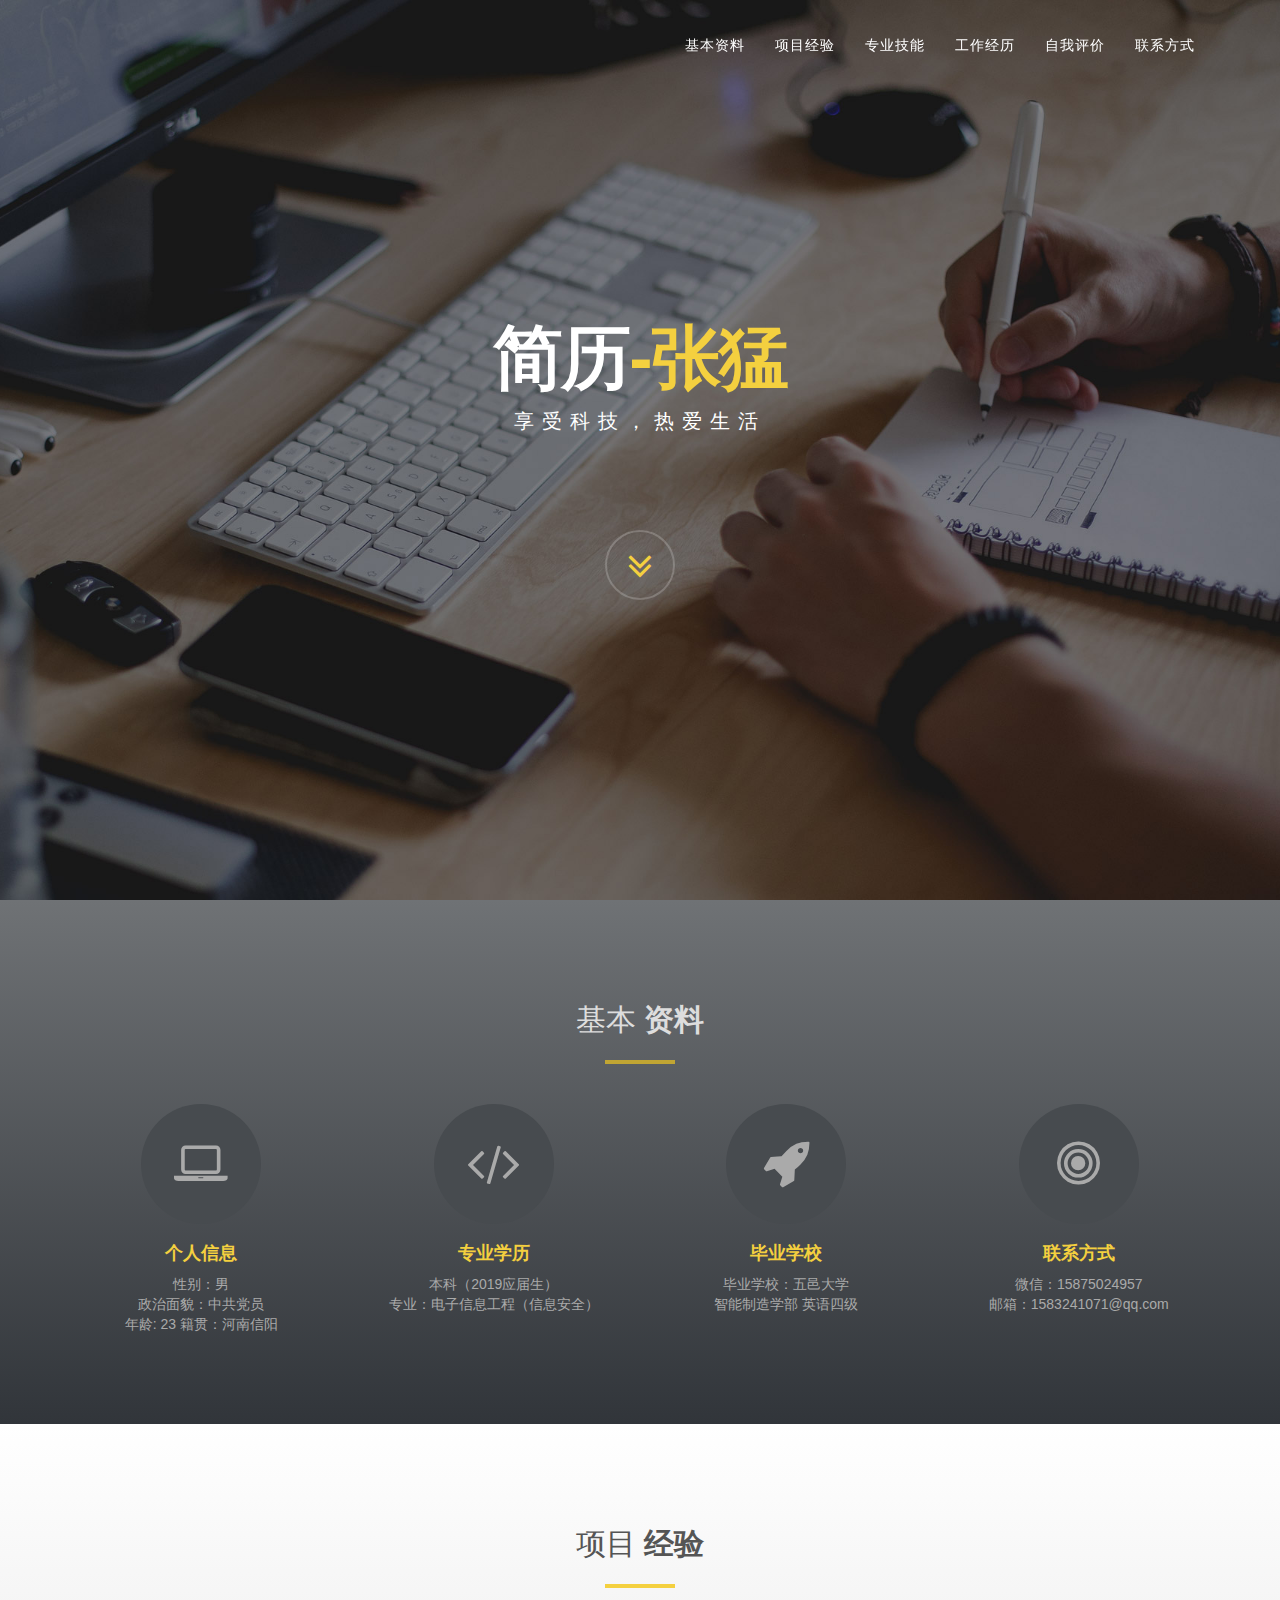
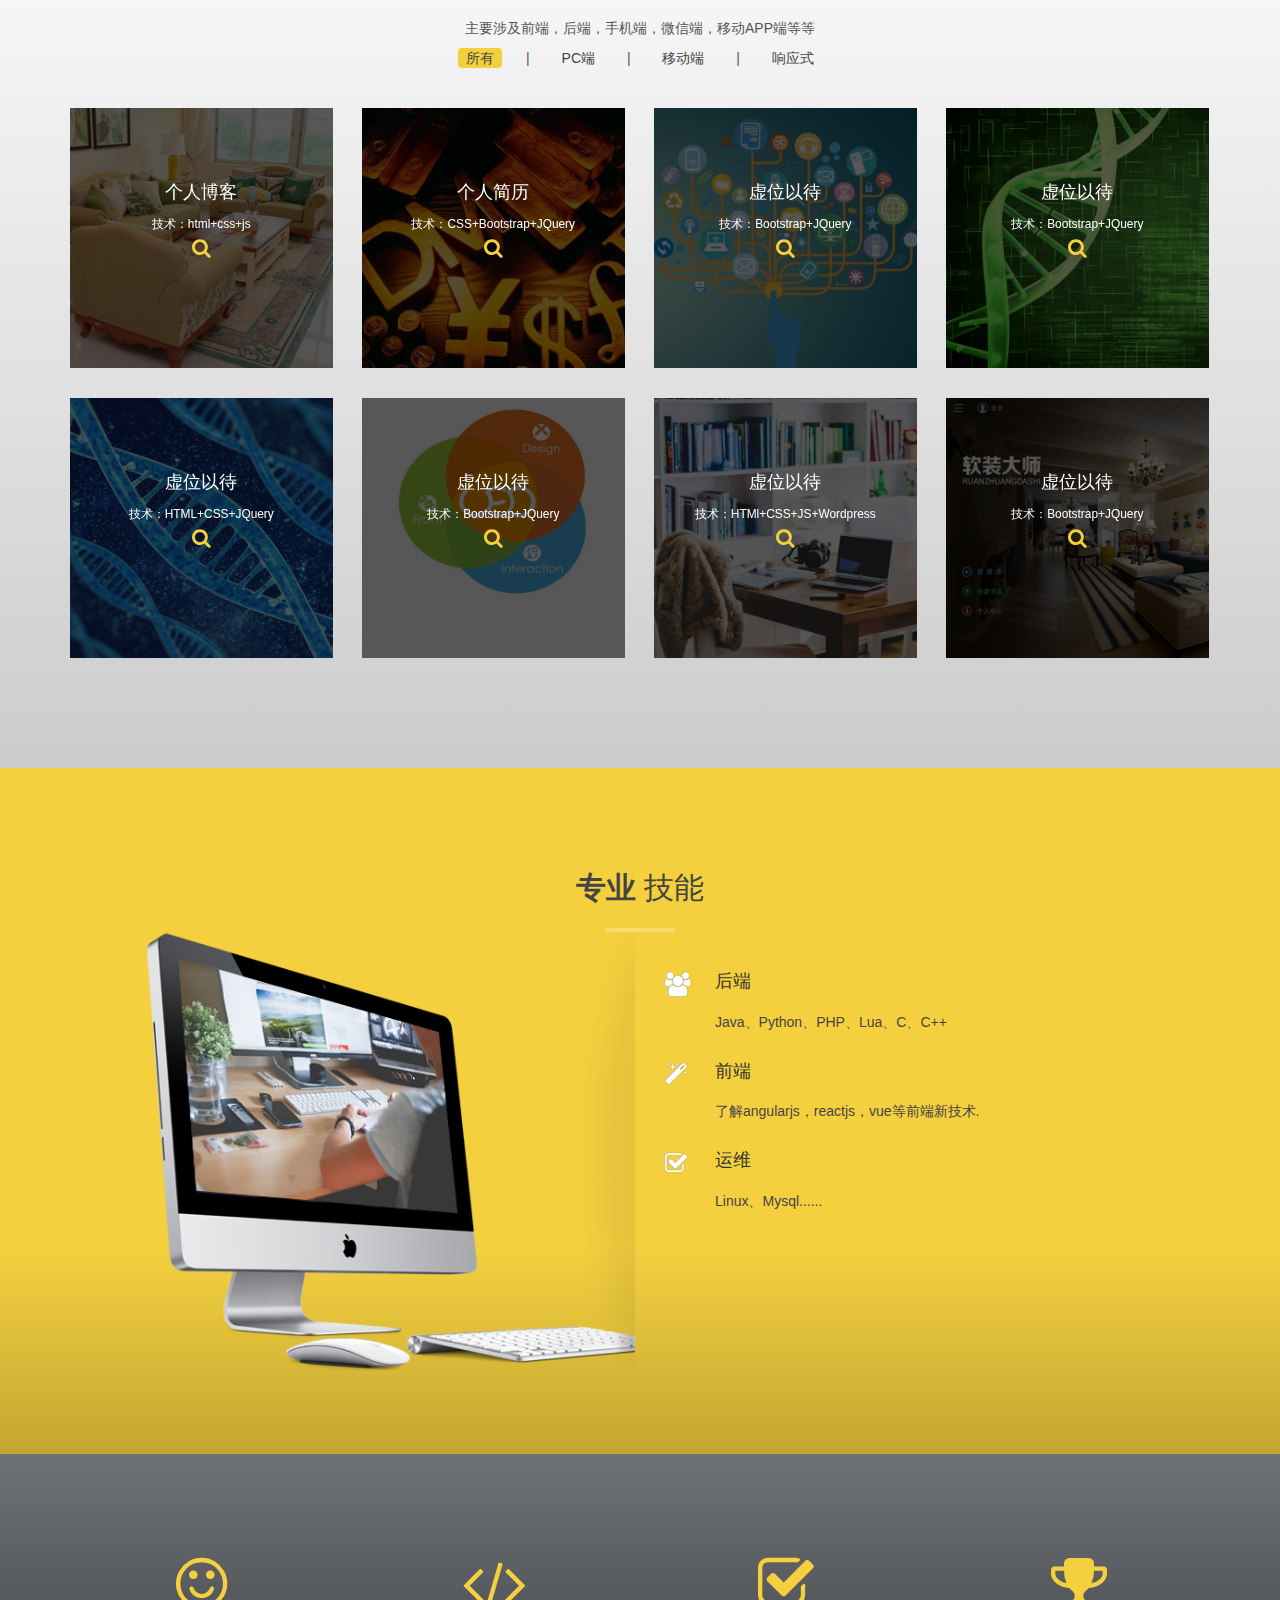
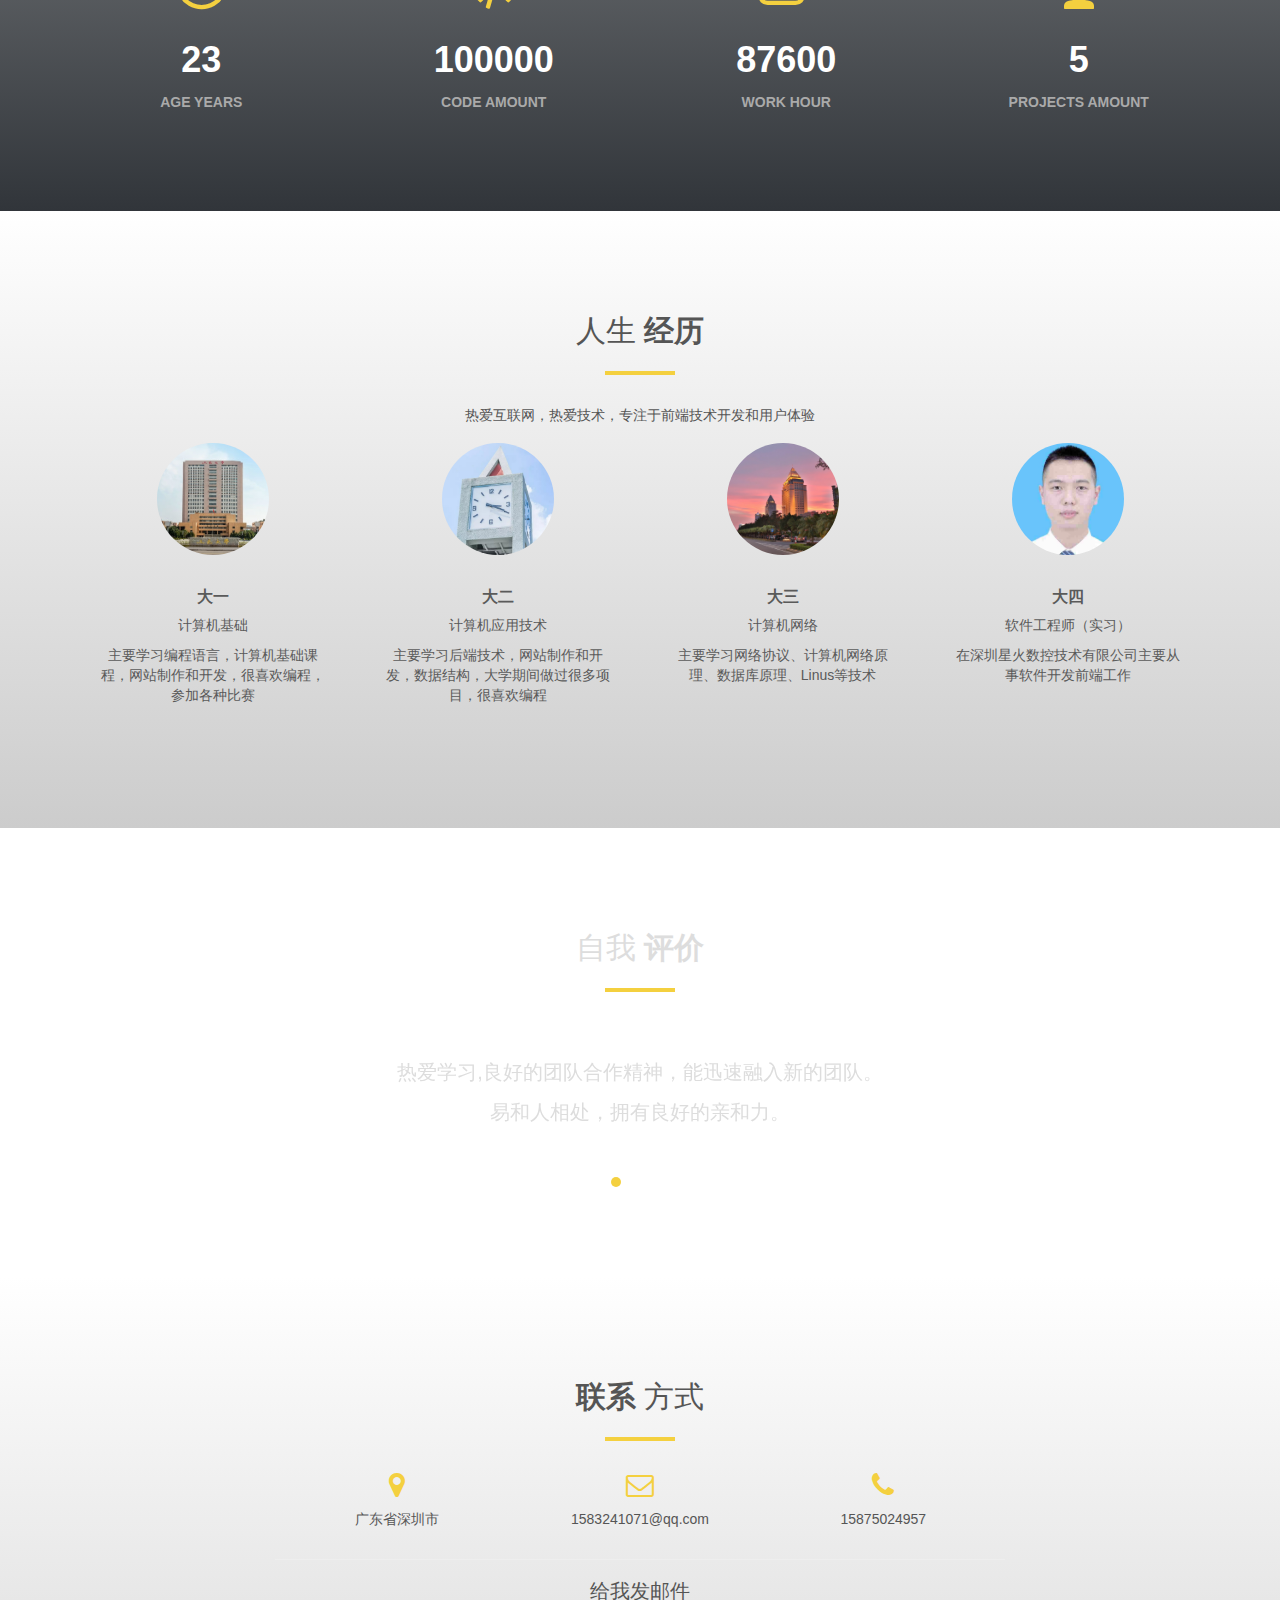
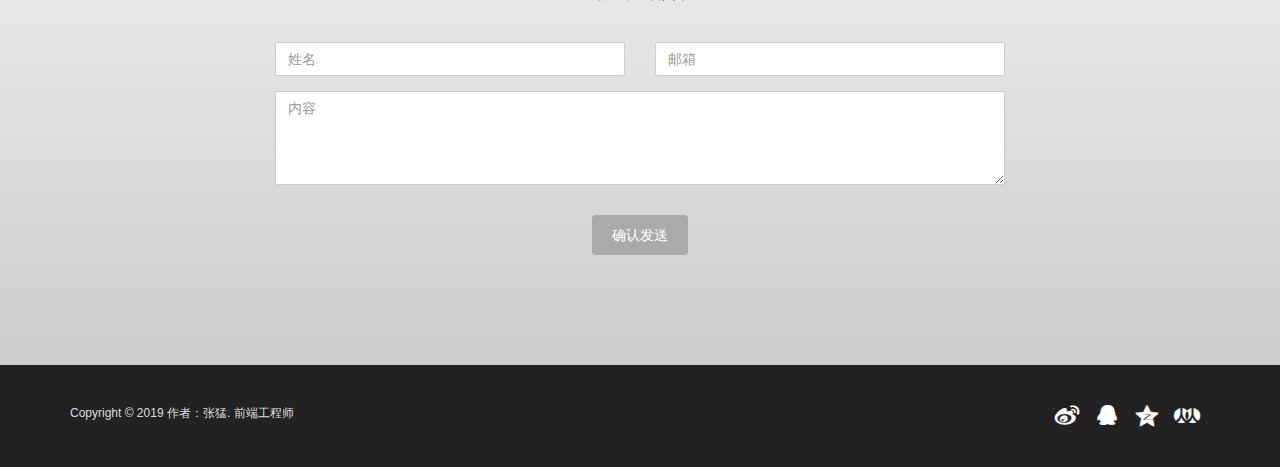
==== commit 2b21df28: "2019-3-8 20:20" ====
--- a/resume/index.html
+++ b/resume/index.html
@@ -96,7 +96,7 @@
             </div>
         </div>
     </header>
-<div class="copyrights">Baron简历 <a href="http://blog.youzewang.com/jianli" >伪全栈工程师</a></div>
+<div class="copyrights">Wyuzm简历 <a href="https://wyuzm.github.io/" >伪全栈工程师</a></div>
 <!-- Services Section -->
 <div id="services" class="text-center">
   <div class="container">
@@ -117,7 +117,7 @@
         <h4><strong>专业学历</strong></h4>
         <p>
         	本科（2019应届生）</br>
-		专业：电子信息工程（信息安全）</br>
+		专业：电子信息工程（信息安全）
 		
 		</p>
       </div>
@@ -165,11 +165,11 @@
           <div class="portfolio-item">
             <div class="hover-bg">
               <div class="hover-text">
-                <h4><a href='https://blog.52itstyle.vip/' target='_blank' title="欧工商城">欧工商城</a></h4>
+                <h4><a href='https://wyuzm.github.io/' target='_blank' title="个人博客">个人博客</a></h4>
                 <small>技术：html+css+js</small>
                 <div class="clearfix"></div>
                 <i class="fa fa-search"></i> </div>
-              <img src="img/portfolio/01.jpg" class="img-responsive" alt="欧工商城"></div>
+              <img src="img/portfolio/01.jpg" class="img-responsive" alt="个人博客"></div>
           </div>
         </div>
 		
@@ -177,11 +177,11 @@
           <div class="portfolio-item">
             <div class="hover-bg">
               <div class="hover-text">
-                <h4><a href="https://blog.52itstyle.vip/" target='_blank' title="财树理财">财树理财</a></h4>
-                <small>技术：HTML+CSS+JQuery</small>
-                <div class="clearfix"></div>
-                <i class="fa fa-search"></i> </div>
-              <img src="img/portfolio/02.jpg" class="img-responsive" alt="财树理财"></div>
+                <h4><a href="#" target='_blank' title="个人简历">个人简历</a></h4>
+                <small>技术：CSS+Bootstrap+JQuery</small>
+                <div class="clearfix"></div>
+                <i class="fa fa-search"></i> </div>
+              <img src="img/portfolio/02.jpg" class="img-responsive" alt="个人简历"></div>
           </div>
         </div>
 		
@@ -189,7 +189,7 @@
           <div class="portfolio-item">
             <div class="hover-bg">
               <div class="hover-text">
-                <h4><a href="https://blog.52itstyle.vip/" target='_blank' title="IT技术之家">IT技术之家</a></h4>
+                <h4><a href="#" target='_blank' title="IT技术之家">虚位以待</a></h4>
                 <small>技术：Bootstrap+JQuery</small>
                 <div class="clearfix"></div>
                 <i class="fa fa-search"></i> </div>
@@ -201,7 +201,7 @@
           <div class="portfolio-item">
             <div class="hover-bg">
               <div class="hover-text">
-                <h4><a href='https://blog.52itstyle.vip/' target='_blank' title="久久基因">久久基因</h4>
+                <h4><a href='#' target='_blank' title="久久基因">虚位以待</h4>
                 <small>技术：Bootstrap+JQuery</small>
                 <div class="clearfix"></div>
                 <i class="fa fa-search"></i> </div>
@@ -212,7 +212,7 @@
           <div class="portfolio-item">
             <div class="hover-bg">
               <div class="hover-text">
-                <h4><a href='https://blog.52itstyle.vip/' target='_blank' title="纵横基因">纵横基因</a></h4>
+                <h4><a href='#' target='_blank' title="纵横基因">虚位以待</a></h4>
                 <small>技术：HTML+CSS+JQuery</small>
                 <div class="clearfix"></div>
                 <i class="fa fa-search"></i> </div>
@@ -224,7 +224,7 @@
           <div class="portfolio-item">
             <div class="hover-bg">
               <div class="hover-text">
-                <h4><a href="https://blog.52itstyle.vip/" target='_blank' title="浙江网新恒天UED">浙江网新恒天UED</a></h4>
+                <h4><a href="#" target='_blank' title="浙江网新恒天UED">虚位以待</a></h4>
                 <small>技术：Bootstrap+JQuery</small>
                 <div class="clearfix"></div>
                 <i class="fa fa-search"></i> </div>
@@ -235,7 +235,7 @@
           <div class="portfolio-item">
             <div class="hover-bg">
               <div class="hover-text">
-                <h4><a href="https://blog.52itstyle.vip/" target='_blank' title="个人博客">个人博客</a></h4>
+                <h4><a href="#" target='_blank' title="个人博客">虚位以待</a></h4>
                 <small>技术：HTMl+CSS+JS+Wordpress</small>
                 <div class="clearfix"></div>
                 <i class="fa fa-search"></i> </div>
@@ -247,12 +247,12 @@
 		  
             <div class="hover-bg"> 
               <div class="hover-text">
-                <h4><a href='https://blog.52itstyle.vip/' target='_blank' title="软装大师">软装大师 </a></h4>
+                <h4><a href='#' target='_blank' title="虚位以待">虚位以待 </a></h4>
                 <small>技术：Bootstrap+JQuery</small>
                 <div class="clearfix"></div>
                 <i class="fa fa-search"></i> 
 				</div>
-              <img src="img/portfolio/08.jpg" class="img-responsive" alt="软装大师">
+              <img src="img/portfolio/08.jpg" class="img-responsive" alt="虚位以待">
 		    </div>
           </div>
         </div>
@@ -333,8 +333,8 @@
         <div class="thumbnail"> <img src="img/team/02.jpg" alt="家里蹲大学" class="img-circle team-img">
           <div class="caption">
             <h3>大一</h3>
-            <p>计算机应用技术</p>
-            <p>主要学习编程语言，后端技术，网站制作和开发，大学期间做过很多项目，很喜欢编程</p>
+            <p>计算机基础</p>
+            <p>主要学习编程语言，计算机基础课程，网站制作和开发，很喜欢编程，参加各种比赛</p>
           </div>
         </div>
       </div>
@@ -343,8 +343,8 @@
         <div class="thumbnail"> <img src="img/team/01.jpg" alt="孵蛋大学" class="img-circle team-img">
           <div class="caption">
             <h3>大二</h3>
-            <p>计算机博士</p>
-            <p>主要负责语言变蛋技术</p>
+            <p>计算机应用技术</p>
+            <p>主要学习后端技术，网站制作和开发，数据结构，大学期间做过很多项目，很喜欢编程</p>
           </div>
         </div>
       </div>
@@ -355,8 +355,8 @@
         <div class="thumbnail"> <img src="img/team/03.jpg" alt="向钱看未来科技" class="img-circle team-img">
           <div class="caption">
             <h3>大三</h3>
-            <p>后端工程师</p>
-            <p>主要从事金币制造</p>
+            <p>计算机网络</p>
+            <p>主要学习网络协议、计算机网络原理、数据库原理、Linus等技术</p>
           </div>
         </div>
       </div>
@@ -364,8 +364,8 @@
         <div class="thumbnail"> <img src="img/team/04.jpg" alt="好未来" class="img-circle team-img">
           <div class="caption">
             <h3>大四</h3>
-            <p>后端工程师</p>
-            <p>主要从事儿童教育软件研发相关工作</p>
+            <p>软件工程师（实习）</p>
+            <p>在深圳星火数控技术有限公司主要从事软件开发前端工作</p>
           </div>
         </div>
       </div>
@@ -459,11 +459,11 @@
     </div>
     <div class="pull-right fnav">
       <ul class="footer-social">
-	    <li><a href="https://blog.52itstyle.vip/"><i class="icon iconfont">&#xe66e;</i></a></li>
-        <li><a href="https://blog.52itstyle.vip/"> <i class="icon iconfont">&#xe629;</i></a></li>
-        <li><a href="https://blog.52itstyle.vip/"> <i class="icon iconfont">&#xe616;</i></a></li>
-
-        <li><a href="https://blog.52itstyle.vip/"><i class="icon iconfont">&#xe66b;</i></a></li>
+	    <li><a href="#"><i class="icon iconfont">&#xe66e;</i></a></li>
+        <li><a href="#"> <i class="icon iconfont">&#xe629;</i></a></li>
+        <li><a href="#"> <i class="icon iconfont">&#xe616;</i></a></li>
+        <!--https://blog.52itstyle.vip/-->
+        <li><a href="#"><i class="icon iconfont">&#xe66b;</i></a></li>
       </ul>
     </div>
   </div>
